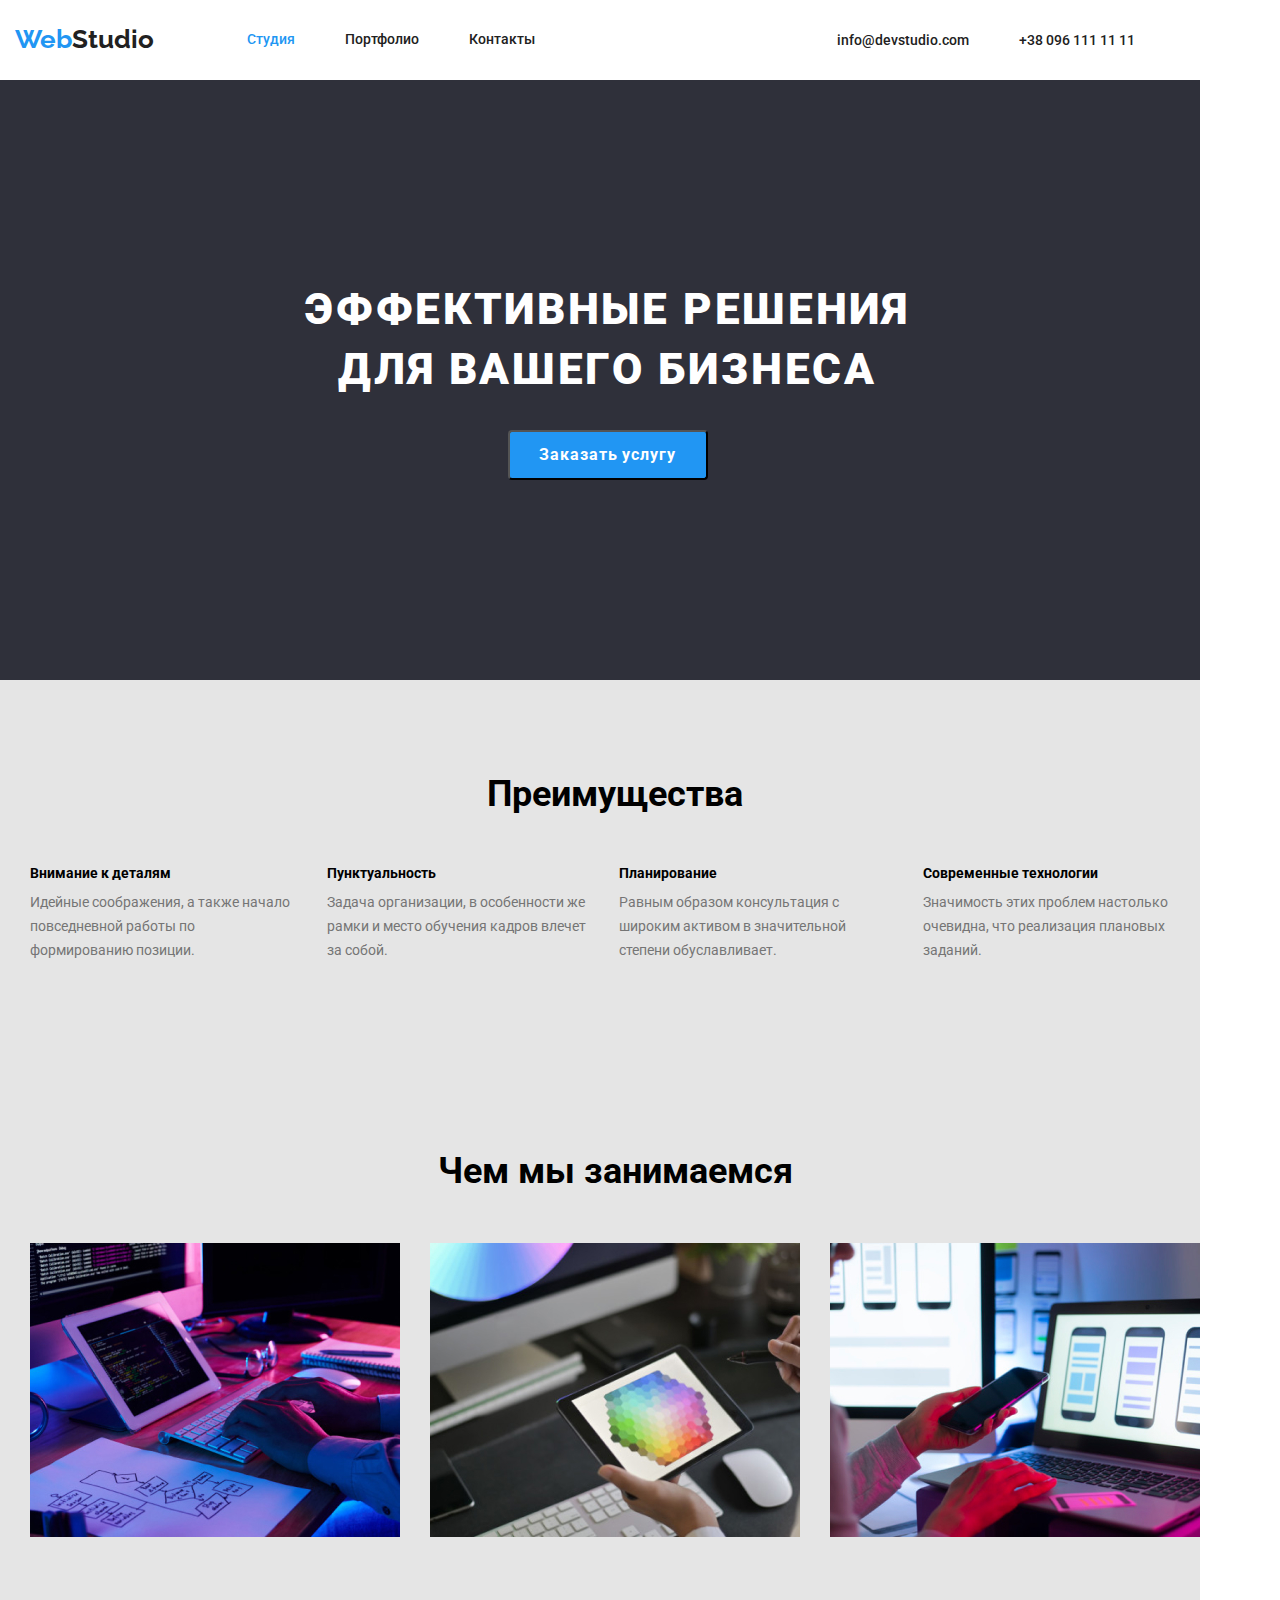
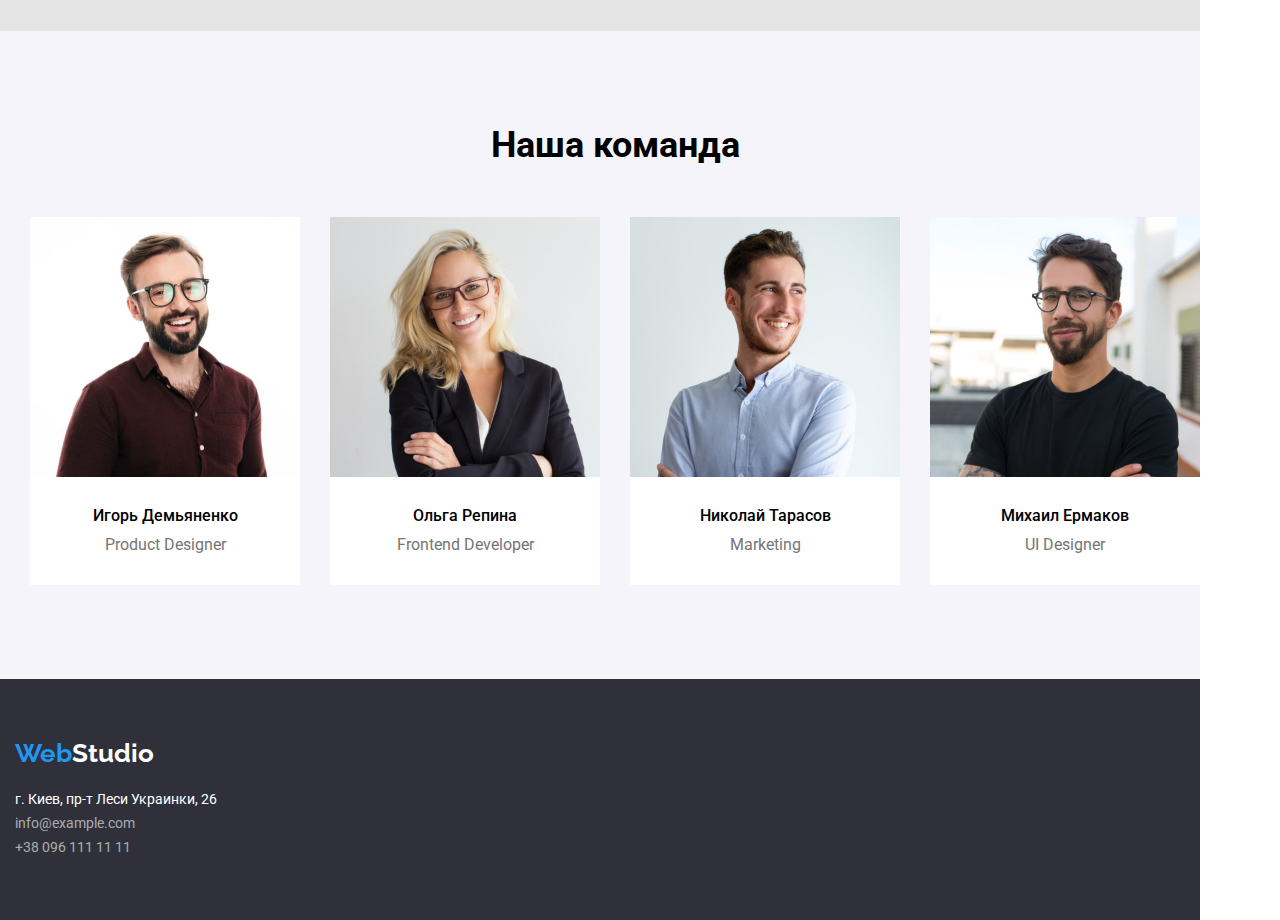
==== index.html @ 2cdc8c6e "Завершили ДЗ №3" ====
<!DOCTYPE html>
<html lang="ru">

<head>
    <meta charset="UTF-8" />
    <title>WebStudio</title>
    <link rel="preconnect" href="https://fonts.googleapis.com" />
    <link rel="preconnect" href="https://fonts.gstatic.com" crossorigin />
    <link href="https://fonts.googleapis.com/css2?family=Raleway:wght@700&family=Roboto:wght@400;500;700;900&display=swap" rel="stylesheet" />
    <link rel="stylesheet" href="https://cdnjs.cloudflare.com/ajax/libs/modern-normalize/1.1.0/modern-normalize.css" />
    <link rel="stylesheet" href="./css/styless.css" />
</head>

<body class="page">
    <!-- header -->
    <header class="page-header">
        <div class="container">
            <nav class="navigation main-nav">
                <a class="logo link" href="" lang="en">Web<span class="logo-accent">Studio</span>
          </a>
                <ul class="menu list">
                    <li class="menu-item">
                        <a href="index.html" class="site-nav link current">Студия</a>
                    </li>
                    <li class="menu-item">
                        <a href="portfolio.html" class="site-nav link">Портфолио</a>
                    </li>
                    <li class="menu-item">
                        <a href="" class="site-nav link">Контакты</a>
                    </li>
                </ul>

                <ul class="menu-contact list">
                    <li class="item">
                        <a href=" mailto:info@devstudio.com" class="contact-nav link">info@devstudio.com</a
              >
            </li>
            <li class="item">
              <a href="tel:+380961111111 " class="contact-nav link"
                >+38 096 111 11 11</a
              >
            </li>
          </ul>
        </nav>
      </div>
    </header>
    <main>
      <!--HERO-->
      <section class="hero">
        <h1 class="hero-title">
          ЭФФЕКТИВНЫЕ РЕШЕНИЯ <br />
          ДЛЯ ВАШЕГО БИЗНЕСА
        </h1>
        <button class="modal-btn" type="button ">Заказать услугу</button>
      </section>
      <!--ABOUT-->
      <section class="section-theme-light section">
        <div class="container">
          <h2 class="section-title">Преимущества</h2>
          <ul class="list feature">
            <li class="feature-list">
              <h3 class="feature-title">Внимание к деталям</h3>
              <p class="text">
                Идейные соображения, а также начало повседневной работы по
                формированию позиции.
              </p>
            </li>
            <li class="feature-list">
              <h3 class="feature-title">Пунктуальность</h3>
              <p class="text">
                Задача организации, в особенности же рамки и место обучения
                кадров влечет за собой.
              </p>
            </li>
            <li class="feature-list">
              <h3 class="feature-title">Планирование</h3>
              <p class="text">
                Равным образом консультация с широким активом в значительной
                степени обуславливает.
              </p>
            </li>
            <li class="feature-list">
              <h3 class="feature-title">Современные технологии</h3>
              <p class="text">
                Значимость этих проблем настолько очевидна, что реализация
                плановых заданий.
              </p>
            </li>
          </ul>
        </div>
      </section>
      <!--GALLERY-->
      <section class="section-title-theme-light section">
        <div class="container">
          <h2 class="section-title">Чем мы занимаемся</h2>
          <ul class="list feature">
            <li class="image-list">
              <img
                src="./images/website_design.jpg "
                alt="Дизайн вебсайта "
                width="370 "
                height="294 "
              />
            </li>
            <li class="image-list">
              <img
                src="./images/pallete_on_tablet.jpg "
                alt="Палитра на планшете "
                width="370 "
                height="294 "
              />
            </li>
            <li class="image-list">
              <img
                src="./images/mobile_application_development.jpg "
                alt="Разработка мобильного приложения "
                width="370 "
                height="294 "
              />
            </li>
          </ul>
        </div>
      </section>
      <!--OUR TEAM-->
      <section class="title-theme-light section">
        <div class="container">
          <h2 class="section-title">Наша команда</h2>
          <ul class="employees list">
            <li class="employees-photo">
              <img
                src="./images/img-1.jpg "
                alt="Игорь Д. "
                width="270 "
                height="260 "
              />
              <div class="employees-content-wrapper">
                <h3 class="employees-name">Игорь Демьяненко</h3>
                <p lang="en " class="employees-position">Product Designer</p>
              </div>
            </li>
            <li class="employees-photo">
              <img
                src="./images/img-2.jpg "
                alt="Ольга Р. "
                width="270 "
                height="260 "
              />
              <div class="employees-content-wrapper">
                <h3 class="employees-name">Ольга Репина</h3>
                <p lang="en " class="employees-position">Frontend Developer</p>
              </div>
            </li>
            <li class="employees-photo">
              <img
                src="./images/img-3.jpg "
                alt="Николай Т. "
                width="270 "
                height="260 "
              />
              <div class="employees-content-wrapper">
                <h3 class="employees-name">Николай Тарасов</h3>
                <p lang="en " class="employees-position">Marketing</p>
              </div>
            </li>
            <li class="employees-photo">
              <img
                src="./images/img-4.jpg "
                alt="Михаил Е. "
                width="270 "
                height="260 "
              />
              <div class="employees-content-wrapper">
                <h3 class="employees-name">Михаил Ермаков</h3>
                <p lang="en " class="employees-position">UI Designer</p>
              </div>
            </li>
          </ul>
        </div>
      </section>
    </main>
    <footer class="footer">
      <div class="container">
        <a class="logo-footer link" href=" " lang="en "
          >Web<span class="logo-accent-footer">Studio</span></a
        >
        <address class="address">
          <ul class="list">
            <li class="address-list">
              <a
                href="https://goo.gl/maps/fRFSX92PW33ccEuu6 "
                target="_blank "
                class="link contact-info"
                >г. Киев, пр-т Леси Украинки, 26</a
              >
            </li>
            <li class="address-list">
              <a href="mailto:info@example.com " class="link contact-info-item"
                >info@example.com</a
              >
            </li>
            <li class="address-list">
              <a href="tel:+380961111111 " class="link contact-info-item"
                >+38 096 111 11 11</a
              >
            </li>
          </ul>
        </address>
      </div>
    </footer>
  </body>
</html>
---- css/styless.css ----
h1,
h2,
h3,
p {
    margin-top: 0;
    margin-bottom: 0;
}

ul,
ol {
    margin-top: 0;
    margin-bottom: 0;
    padding-left: 0;
}

img {
    display: block;
}

.list {
    list-style: none;
    padding: 0;
    margin: 0;
}

.link {
    text-decoration: none;
}

 :root {
    --primary-text-color: #212121;
    --title-color: #757575;
    --primary-text-color-theme-light: #E5E5E5;
    --secondary-text-color-theme-light: #F5F4FA;
    --primary-text-color-theme-dark: #2F303A;
}

.body {
    font-family: "Roboto", sans-serif;
    font-style: normal;
}


/*цвет основного текста #212121*/


/*цвет вторичного текста #757575*/


/*белый #FFFFFF*/


/*акцент #2196F3*/


/*цвет основного фона #E5E5E5*/


/*цвет вторичного фона #F5F4FA*/

.container {
    width: 1200px;
    padding-left: 15px;
    padding-right: 15px;
    margin-left: auto;
    margin-right: auto;
}

.page {
    font-family: "Roboto"
}


/*      HEADER    */

.page-header {
    background-color: #FFFFFF;
    color: var(--primary-text-color);
    text-align: left;
    width: 1200px
}

.logo {
    color: #2196F3;
    font-family: 'Raleway', sans-serif;
    font-weight: 700;
    font-size: 26px;
    line-height: 1, 19;
    display: block;
    padding-top: 24px;
    padding-bottom: 25px;
}

.logo-accent {
    color: var(--primary-text-color);
    font-family: 'Raleway', sans-serif;
    font-weight: 700;
    font-size: 26px;
    line-height: 1, 19;
}

.logo-accent-footer {
    color: #FFFFFF;
    font-family: 'Raleway', sans-serif;
    font-weight: 700;
    font-size: 26px;
    line-height: 1, 19;
}

.menu {
    font-weight: 500;
    font-size: 14px;
    line-height: 1.14;
    display: flex;
    margin-left: 93px;
}

.menu li {
    margin-right: 50px;
}

.menu .menu-item:last-child {
    margin-right: 0;
}

.menu .site-nav {
    display: block;
    padding-top: 32px;
    padding-bottom: 32px;
}

.menu .contact-nav {
    display: block;
    padding-top: 32px;
    padding-bottom: 32px;
}

.menu-contact {
    display: flex;
    margin-left: auto;
    margin-right: 50px;
}

.menu-contact li {
    margin-right: 50px;
}

.menu-contact .item:last-child {
    margin-right: 0;
}

.menu-contact .contact-nav {
    display: block;
    padding-top: 32px;
    padding-bottom: 32px;
}

.main-nav {
    display: flex;
    align-items: center;
}

.filters-btn {
    margin-right: 8px;
}

.filters .filters-btn:last-child {
    margin-right: 0;
}

.catalog {
    display: flex;
    flex-wrap: wrap;
    justify-content: space-between;
}

.catalog-link {
    margin-bottom: 30px;
}

.site-nav {
    color: var(--primary-text-color);
    font-weight: 500;
    font-size: 14px;
}

.site-nav:hover,
.site-nav:focus {
    color: #2196F3;
}

.site-nav.current {
    color: #2196F3;
}

.contact-nav {
    color: var(--primary-text-color);
    font-weight: 500;
    font-size: 14px;
}

.contact-nav:hover,
.contact-nav:focus {
    color: #2196F3;
}

.modal-btn {
    color: #FFFFFF;
    background-color: #2196F3;
    font-weight: 700;
    font-size: 16px;
    line-height: 1.87;
    text-align: Center;
    letter-spacing: 0.06em;
    cursor: pointer;
    display: inline-block;
    border-radius: 4px;
    min-width: 200px;
    height: 50px
}

.modal-btn:hover,
.modal-btn:focus {
    background-color: #188CE8;
    color: #FFFFFF;
}

.style-btn {
    background-color: var(--secondary-text-color-theme-light);
    color: var(--primary-text-color);
    font-weight: 500;
    Font-size: 16px;
    Line-height: 1.62;
    text-align: Center;
    cursor: pointer;
}

.style-btn:hover,
.style-btn:focus {
    color: #FFFFFF;
    background-color: #2196F3;
}

.style-btn.current {
    color: #FFFFFF;
    background-color: #2196F3;
}


/*   hero  */

.hero {
    color: #FFFFFF;
    background-color: var(--primary-text-color-theme-dark);
    text-align: Center;
    font-weight: 900;
    width: 1200px;
    padding-left: 15px;
    padding-left: 15px;
    padding-top: 200px;
    padding-bottom: 200px;
}

.hero-title {
    font-weight: 900;
    font-size: 44px;
    line-height: 1.36;
    text-align: Center;
    vertical-align: Top;
    letter-spacing: 0.06em;
    padding-bottom: 30px;
}

.filters-link {
    text-align: Center;
}


/* section  */

.section-theme-light {
    background-color: var(--primary-text-color-theme-light);
}

.section-title-theme-light {
    background-color: var(--primary-text-color-theme-light);
}

.title-theme-light {
    background-color: var(--secondary-text-color-theme-light);
}

.background-theme-light {
    background-color: var(--primary-text-color-theme-light);
}

.section {
    padding-top: 94px;
    padding-bottom: 94px;
    width: 1200px;
    padding-left: 15px;
    padding-left: 15px;
}

.feature-list {
    margin-right: 30px;
}

.section-title {
    font-weight: 700;
    Font-size: 36px;
    Line-height: 1.16;
    text-align: Center;
    margin-bottom: 50px;
}

.feature {
    display: flex;
    padding: 0;
    margin: 0;
}

.employees {
    display: flex;
    padding: 0;
    margin: 0;
}

.image-list {
    margin-right: 30px;
}

.feature-title {
    font-weight: 700;
    Font-size: 14px;
    Line-height: 1.14;
    display: flex;
    margin-bottom: 10px;
}

.feature .image-list:last-child {
    margin-right: 0;
}

.employees-photo {
    margin-right: 30px;
}

.employees .employees-photo:last-child {
    margin-right: 0;
}

.employees-content-wrapper {
    padding-top: 30px;
    background-color: #FFFFFF;
}

.employees-name {
    font-weight: 500;
    Font-size: 16px;
    Line-height: 1.18;
    text-align: Center;
    padding-bottom: 10px;
}

.employees-position {
    color: var(--title-color);
    font-weight: 400;
    Font-size: 16px;
    Line-height: 1.18;
    text-align: Center;
    padding-bottom: 30px;
}

.text {
    color: var(--title-color);
    font-weight: 400;
    Font-size: 14px;
    Line-height: 1.71;
}

.filters {
    display: flex;
    justify-content: center;
    margin-bottom: 34px;
    width: 611px;
    height: 54px;
    margin-left: 280px;
}

.section-works {
    color: var(--primary-text-color);
    font-weight: 700;
    Font-size: 18px;
    Line-height: 2;
    padding-top: 20px;
    padding-bottom: 4px;
    padding-left: 24px;
}

.subtytle {
    color: var(--title-color);
    font-weight: 400;
    Font-size: 16px;
    Line-height: 1.87;
    padding-bottom: 20px;
    padding-left: 24px;
}

.catalog-content-wrapper {
    background-color: #FFFFFF;
    border: #EEEEEE;
}


/*    FOOTER   */

.logo-footer {
    color: #2196F3;
    font-family: 'Raleway', sans-serif;
    font-weight: 700;
    font-size: 26px;
    line-height: 1, 19;
    display: block;
    padding-top: 60px;
    padding-bottom: 20px;
}

.address {
    font-style: normal;
    padding-bottom: 60px;
}

.contact-info {
    color: #FFFFFF;
    font-weight: 400;
    font-size: 14px;
    line-height: 1.71;
    margin-top: 20px;
}

.contact-info:hover,
.contact-info:focus {
    color: #2196F3;
}

.contact-info-item {
    color: rgba(255, 255, 255, 0.6);
    font-weight: 400;
    font-size: 14px;
    line-height: 1.71;
}

.contact-info-item:hover,
.contact-info-item:focus {
    color: #2196F3;
}

.footer {
    background-color: var(--primary-text-color-theme-dark);
    width: 1200px;
}
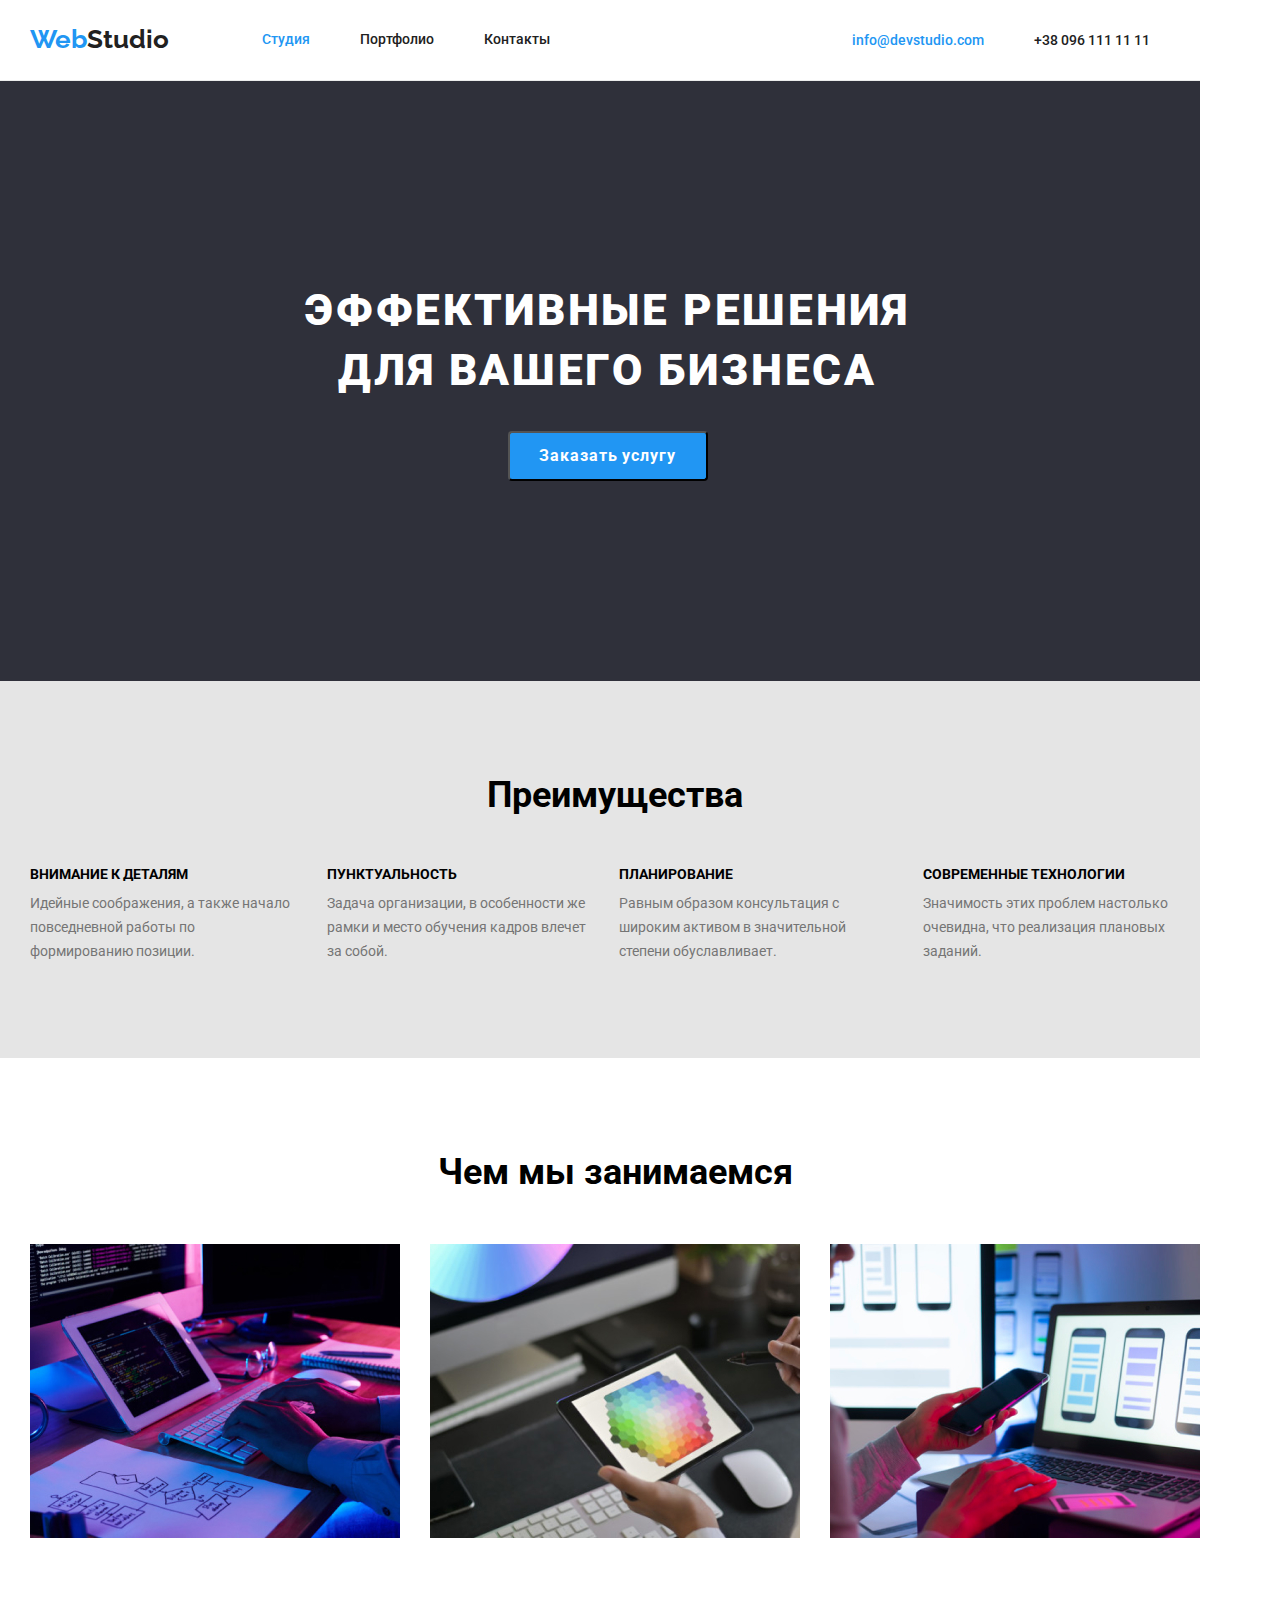
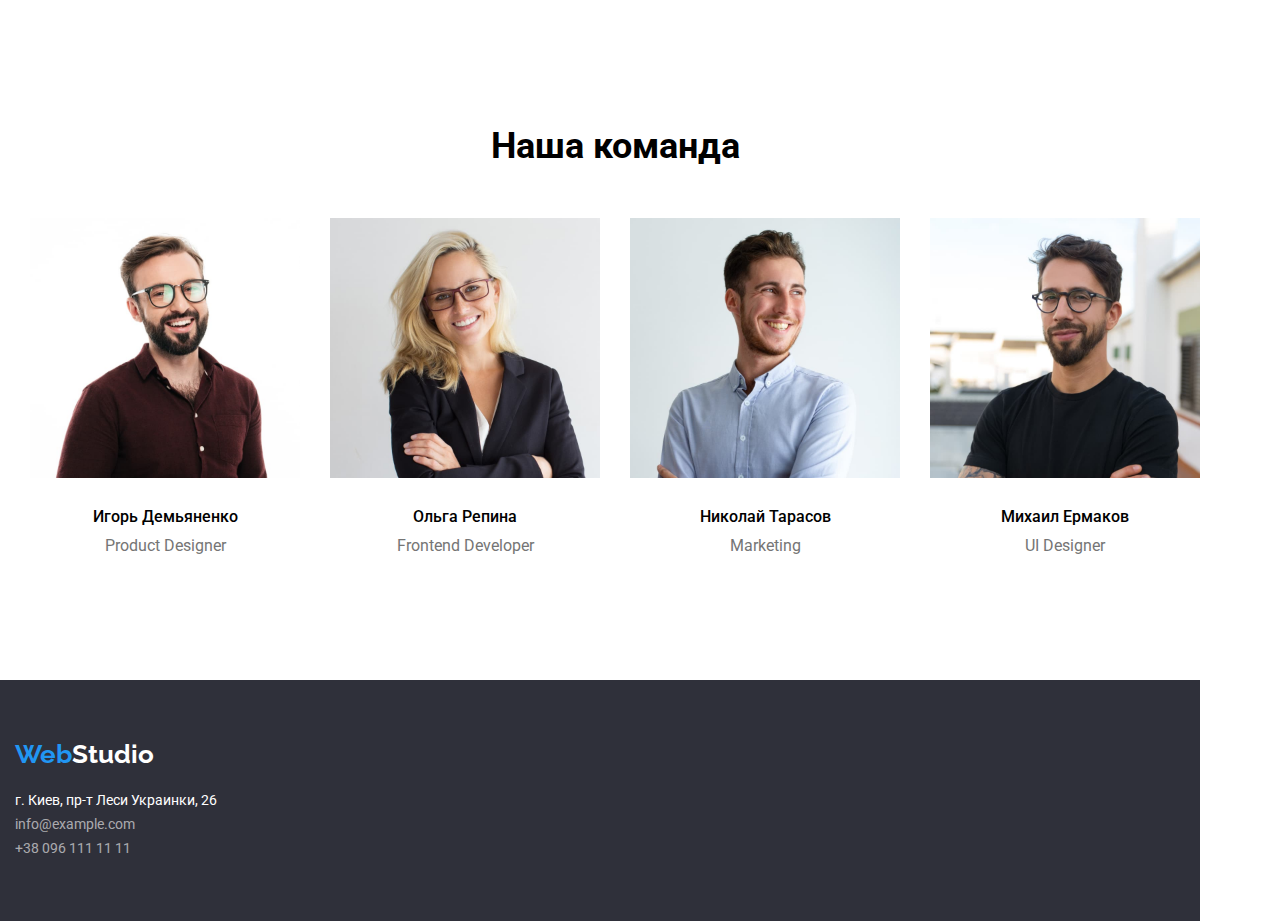
==== commit 12128af8: "внесли изменения" ====
--- a/index.html
+++ b/index.html
@@ -32,7 +32,7 @@
 
                 <ul class="menu-contact list">
                     <li class="item">
-                        <a href=" mailto:info@devstudio.com" class="contact-nav link">info@devstudio.com</a
+                        <a href=" mailto:info@devstudio.com" class="contact-nav link current">info@devstudio.com</a
               >
             </li>
             <li class="item">
@@ -59,28 +59,28 @@
           <h2 class="section-title">Преимущества</h2>
           <ul class="list feature">
             <li class="feature-list">
-              <h3 class="feature-title">Внимание к деталям</h3>
+              <h3 class="feature-title">ВНИМАНИЕ К ДЕТАЛЯМ</h3>
               <p class="text">
                 Идейные соображения, а также начало повседневной работы по
                 формированию позиции.
               </p>
             </li>
             <li class="feature-list">
-              <h3 class="feature-title">Пунктуальность</h3>
+              <h3 class="feature-title">ПУНКТУАЛЬНОСТЬ</h3>
               <p class="text">
                 Задача организации, в особенности же рамки и место обучения
                 кадров влечет за собой.
               </p>
             </li>
             <li class="feature-list">
-              <h3 class="feature-title">Планирование</h3>
+              <h3 class="feature-title">ПЛАНИРОВАНИЕ</h3>
               <p class="text">
                 Равным образом консультация с широким активом в значительной
                 степени обуславливает.
               </p>
             </li>
             <li class="feature-list">
-              <h3 class="feature-title">Современные технологии</h3>
+              <h3 class="feature-title">СОВРЕМЕННЫЕ ТЕХНОЛОГИИ</h3>
               <p class="text">
                 Значимость этих проблем настолько очевидна, что реализация
                 плановых заданий.
@@ -90,7 +90,7 @@
         </div>
       </section>
       <!--GALLERY-->
-      <section class="section-title-theme-light section">
+      <section class="section">
         <div class="container">
           <h2 class="section-title">Чем мы занимаемся</h2>
           <ul class="list feature">
@@ -122,7 +122,7 @@
         </div>
       </section>
       <!--OUR TEAM-->
-      <section class="title-theme-light section">
+      <section class="section">
         <div class="container">
           <h2 class="section-title">Наша команда</h2>
           <ul class="employees list">
--- a/css/styless.css
+++ b/css/styless.css
@@ -35,7 +35,7 @@
     --primary-text-color-theme-dark: #2F303A;
 }
 
-.body {
+body {
     font-family: "Roboto", sans-serif;
     font-style: normal;
 }
@@ -62,12 +62,6 @@
     width: 1200px;
     padding-left: 15px;
     padding-right: 15px;
-    margin-left: auto;
-    margin-right: auto;
-}
-
-.page {
-    font-family: "Roboto"
 }
 
 
@@ -77,7 +71,10 @@
     background-color: #FFFFFF;
     color: var(--primary-text-color);
     text-align: left;
-    width: 1200px
+    width: 1200px;
+    padding-right: 15px;
+    padding-left: 15px;
+    border-bottom: 1px solid #ECECEC;
 }
 
 .logo {
@@ -201,6 +198,10 @@
 
 .contact-nav:hover,
 .contact-nav:focus {
+    color: #2196F3;
+}
+
+.contact-nav.current {
     color: #2196F3;
 }
 
@@ -298,7 +299,7 @@
     padding-top: 94px;
     padding-bottom: 94px;
     width: 1200px;
-    padding-left: 15px;
+    padding-right: 15px;
     padding-left: 15px;
 }
 
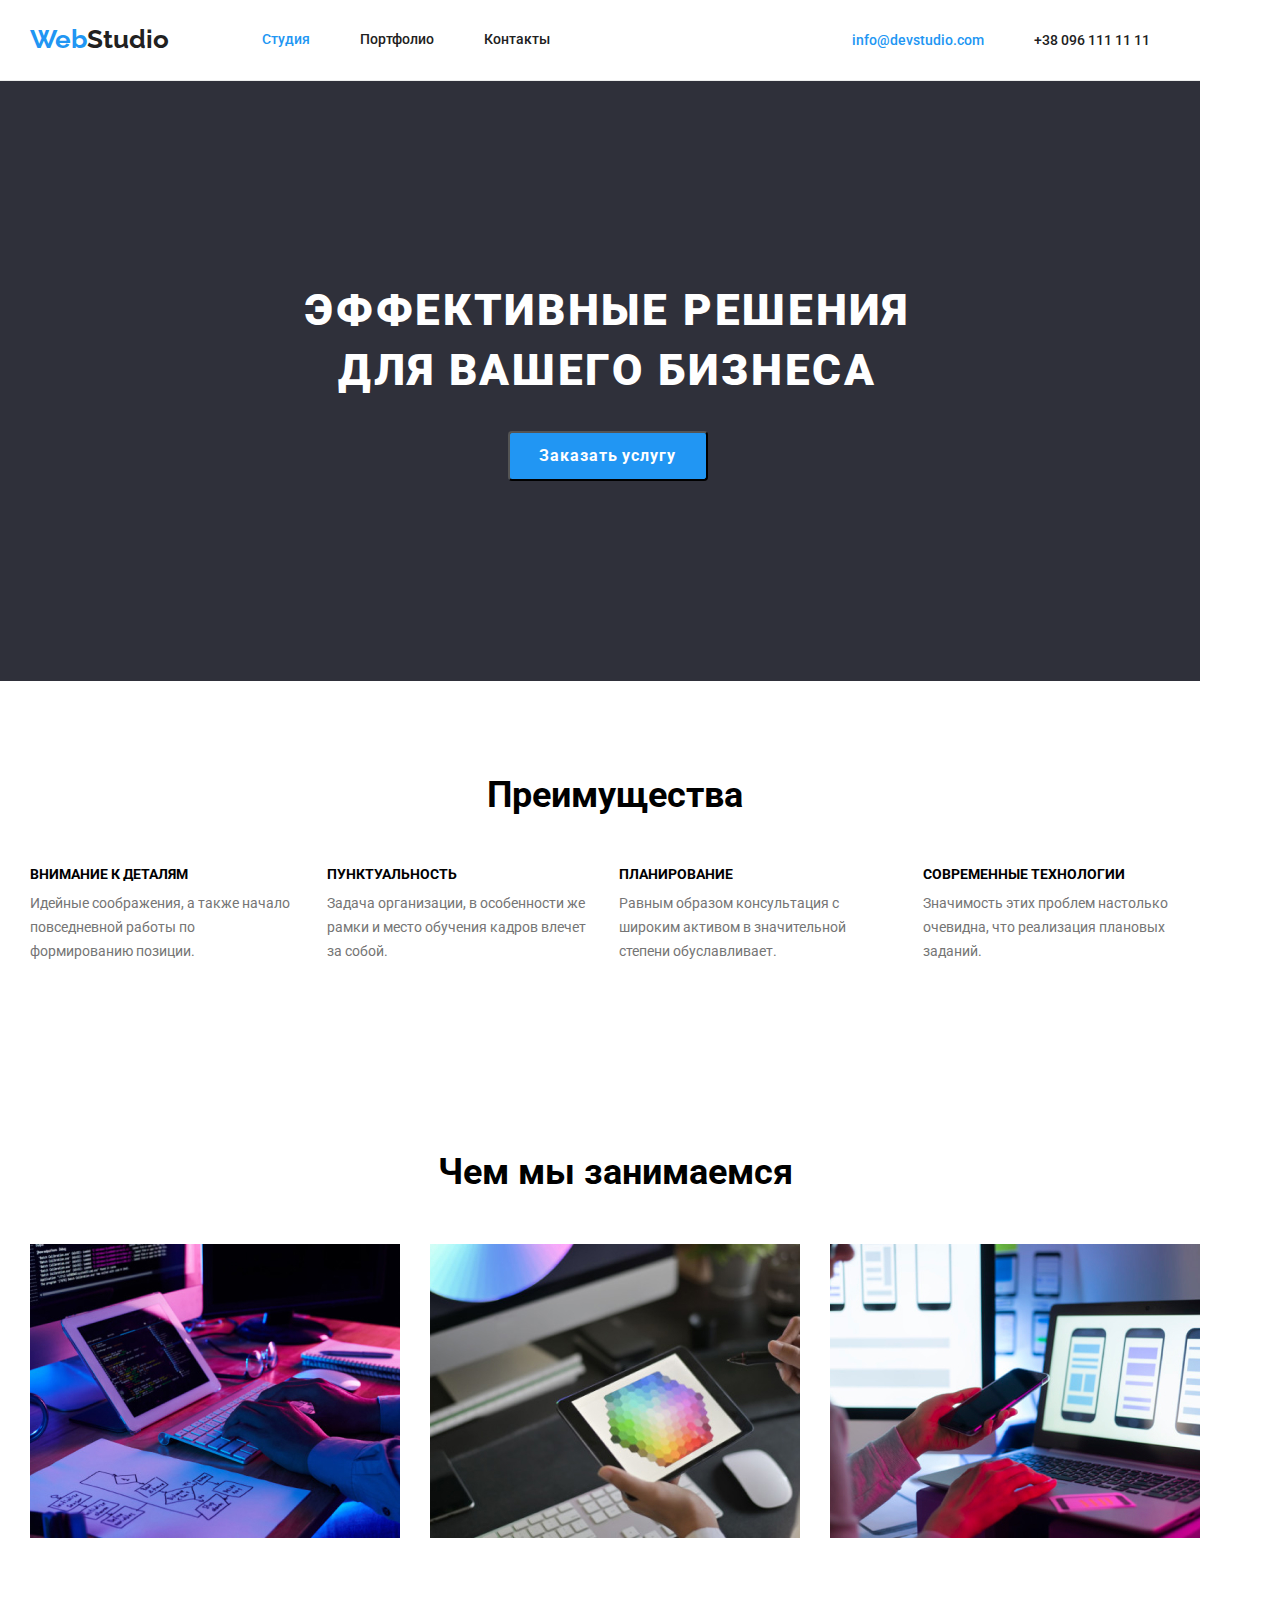
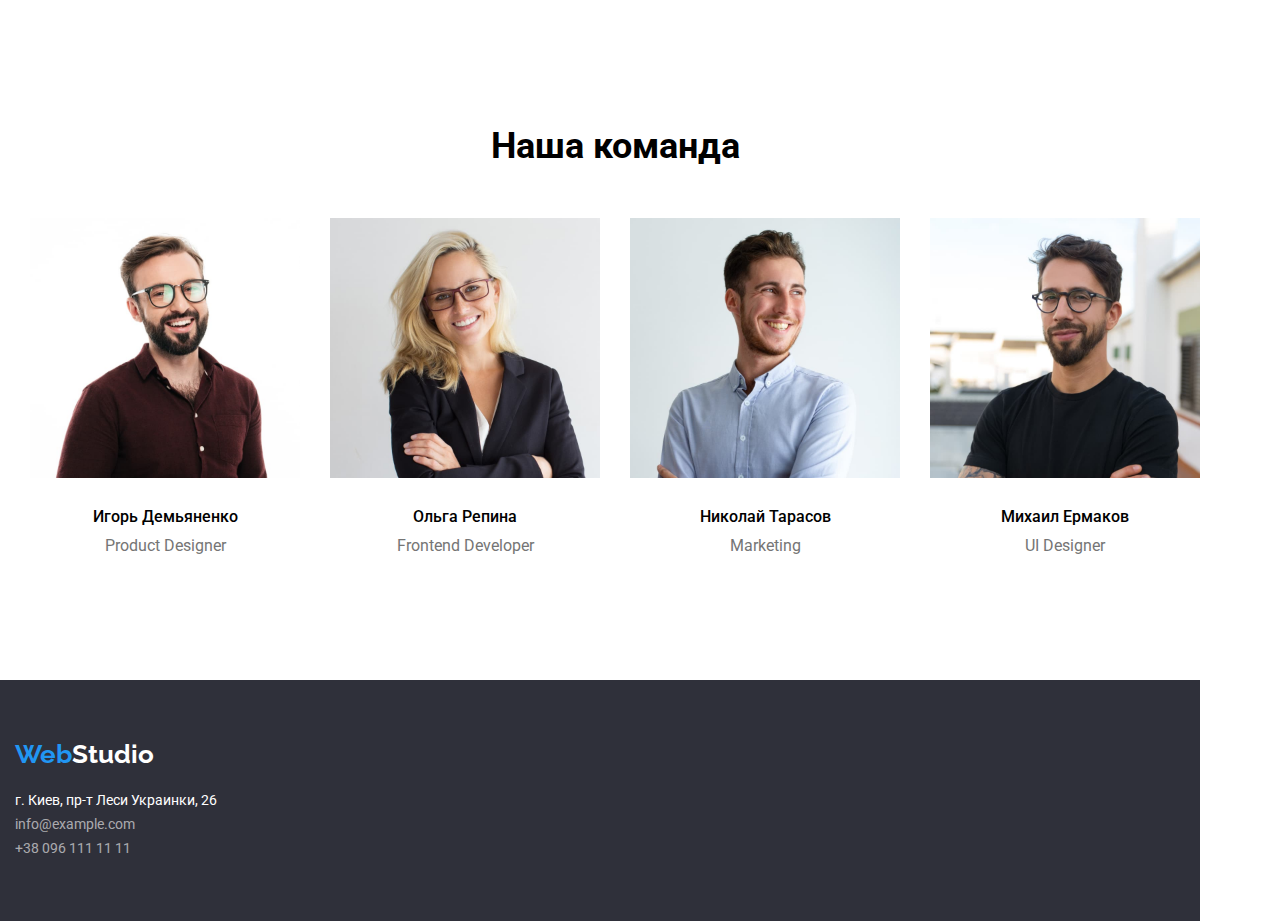
==== commit fc99ec32: "убрали фон" ====
--- a/index.html
+++ b/index.html
@@ -54,7 +54,7 @@
         <button class="modal-btn" type="button ">Заказать услугу</button>
       </section>
       <!--ABOUT-->
-      <section class="section-theme-light section">
+      <section class="section">
         <div class="container">
           <h2 class="section-title">Преимущества</h2>
           <ul class="list feature">
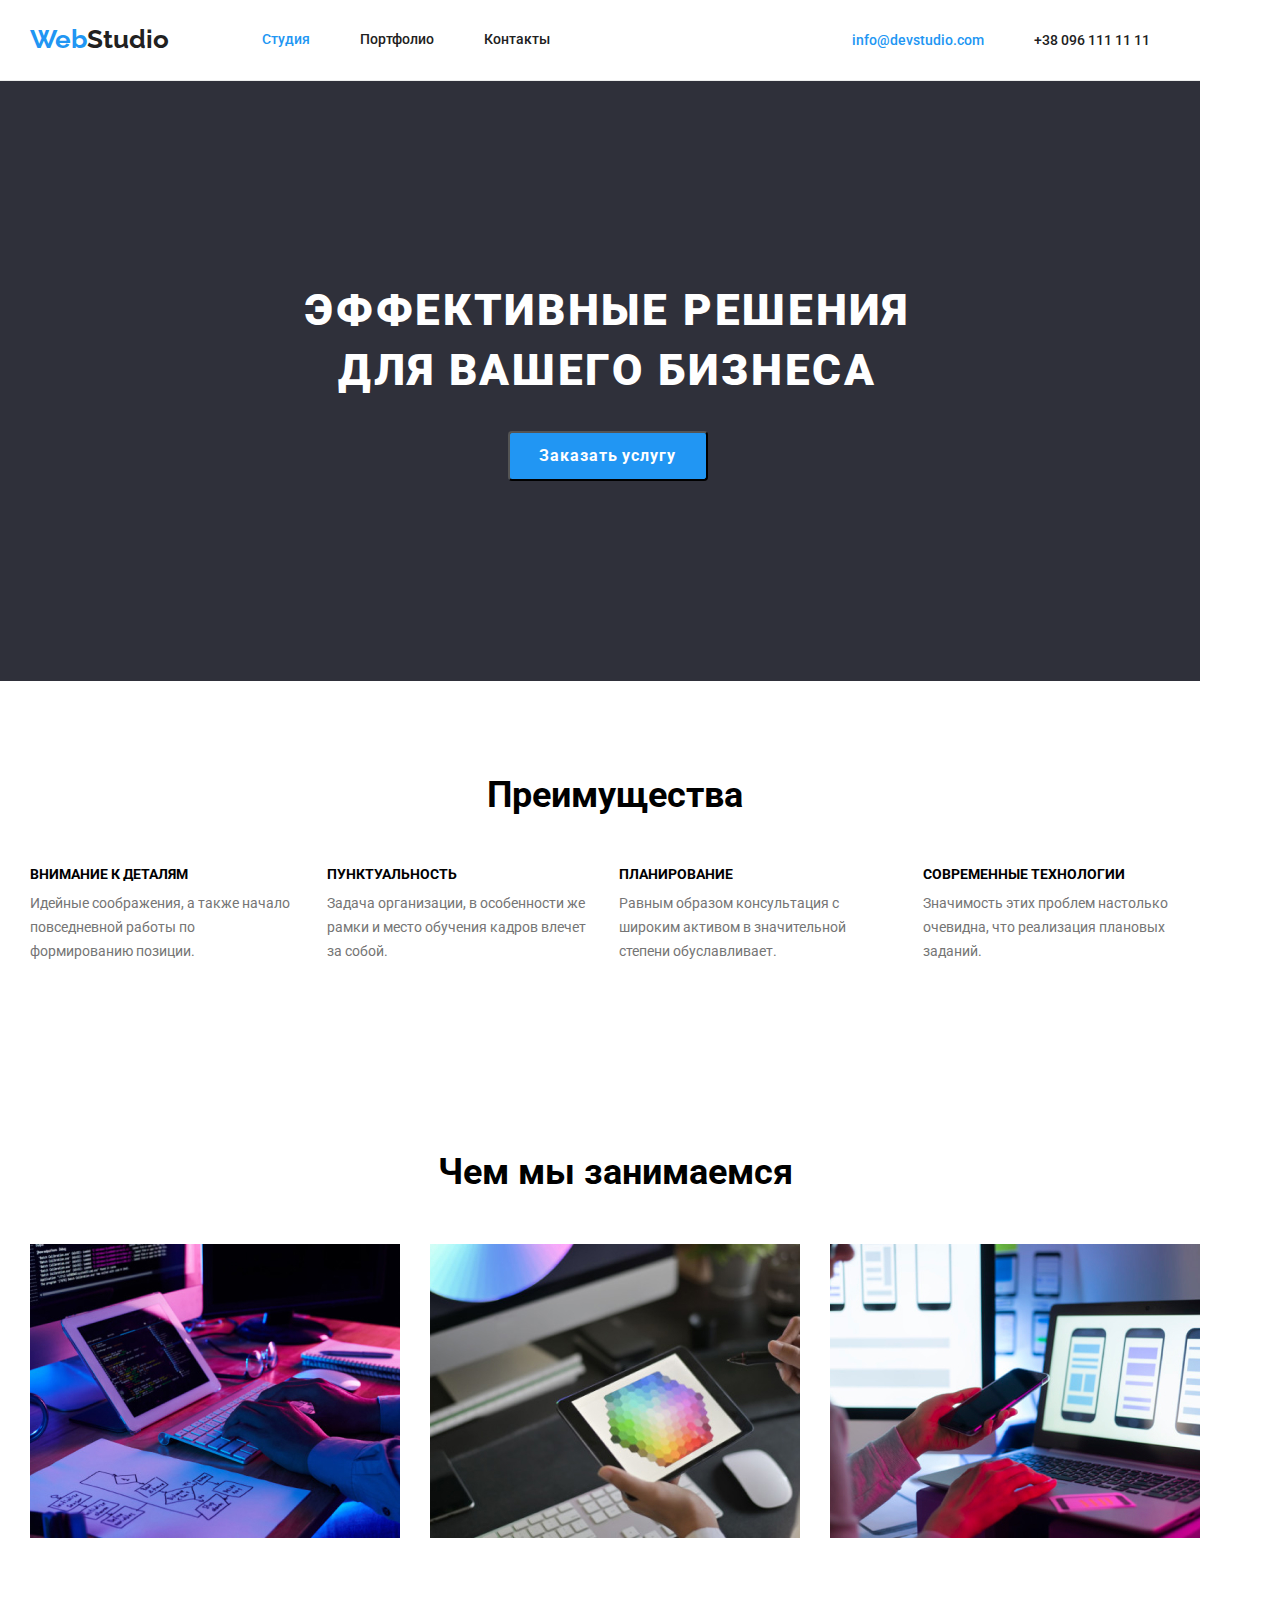
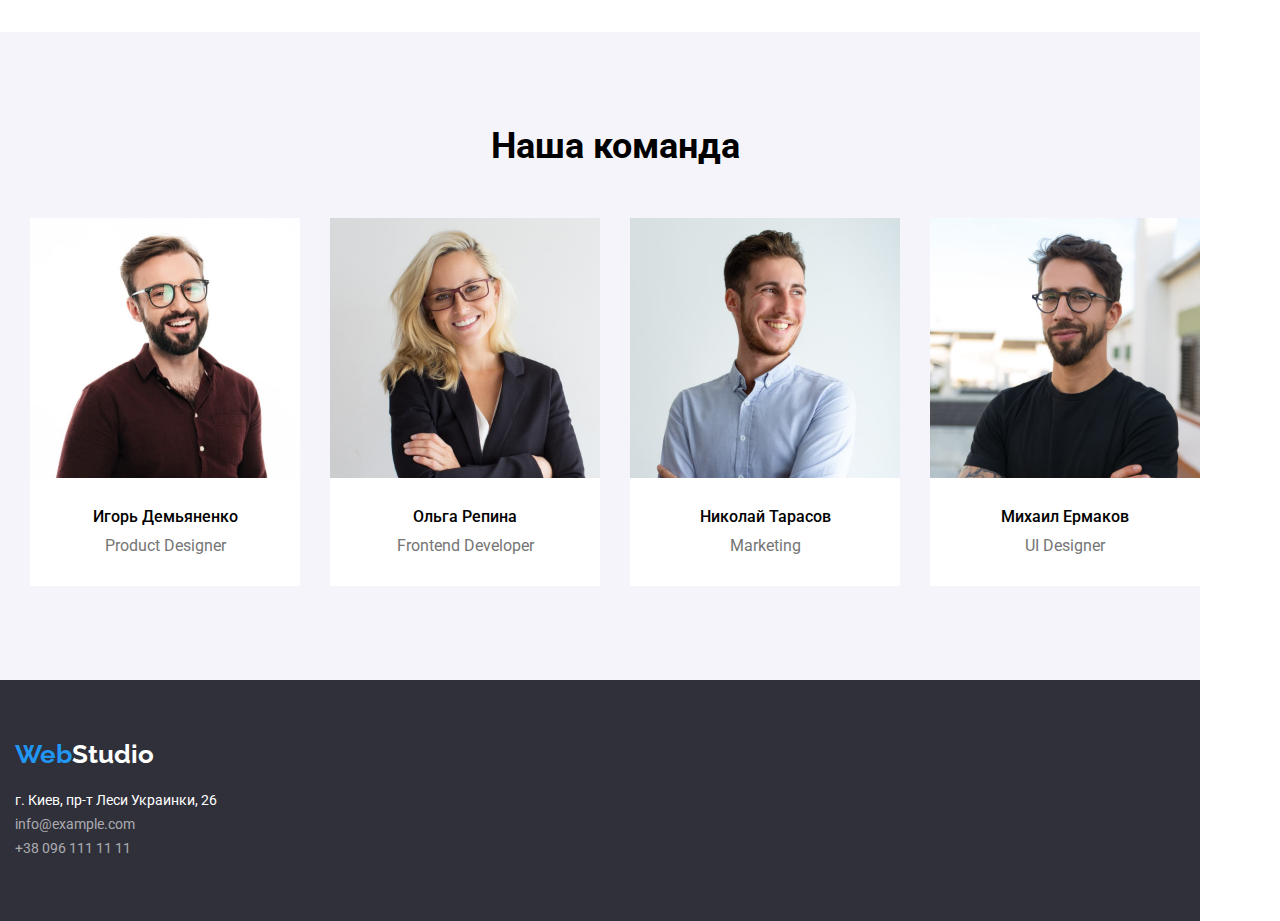
==== commit 7653697c: "Исправили фон" ====
--- a/index.html
+++ b/index.html
@@ -122,7 +122,7 @@
         </div>
       </section>
       <!--OUR TEAM-->
-      <section class="section">
+      <section class="title-theme-light section">
         <div class="container">
           <h2 class="section-title">Наша команда</h2>
           <ul class="employees list">
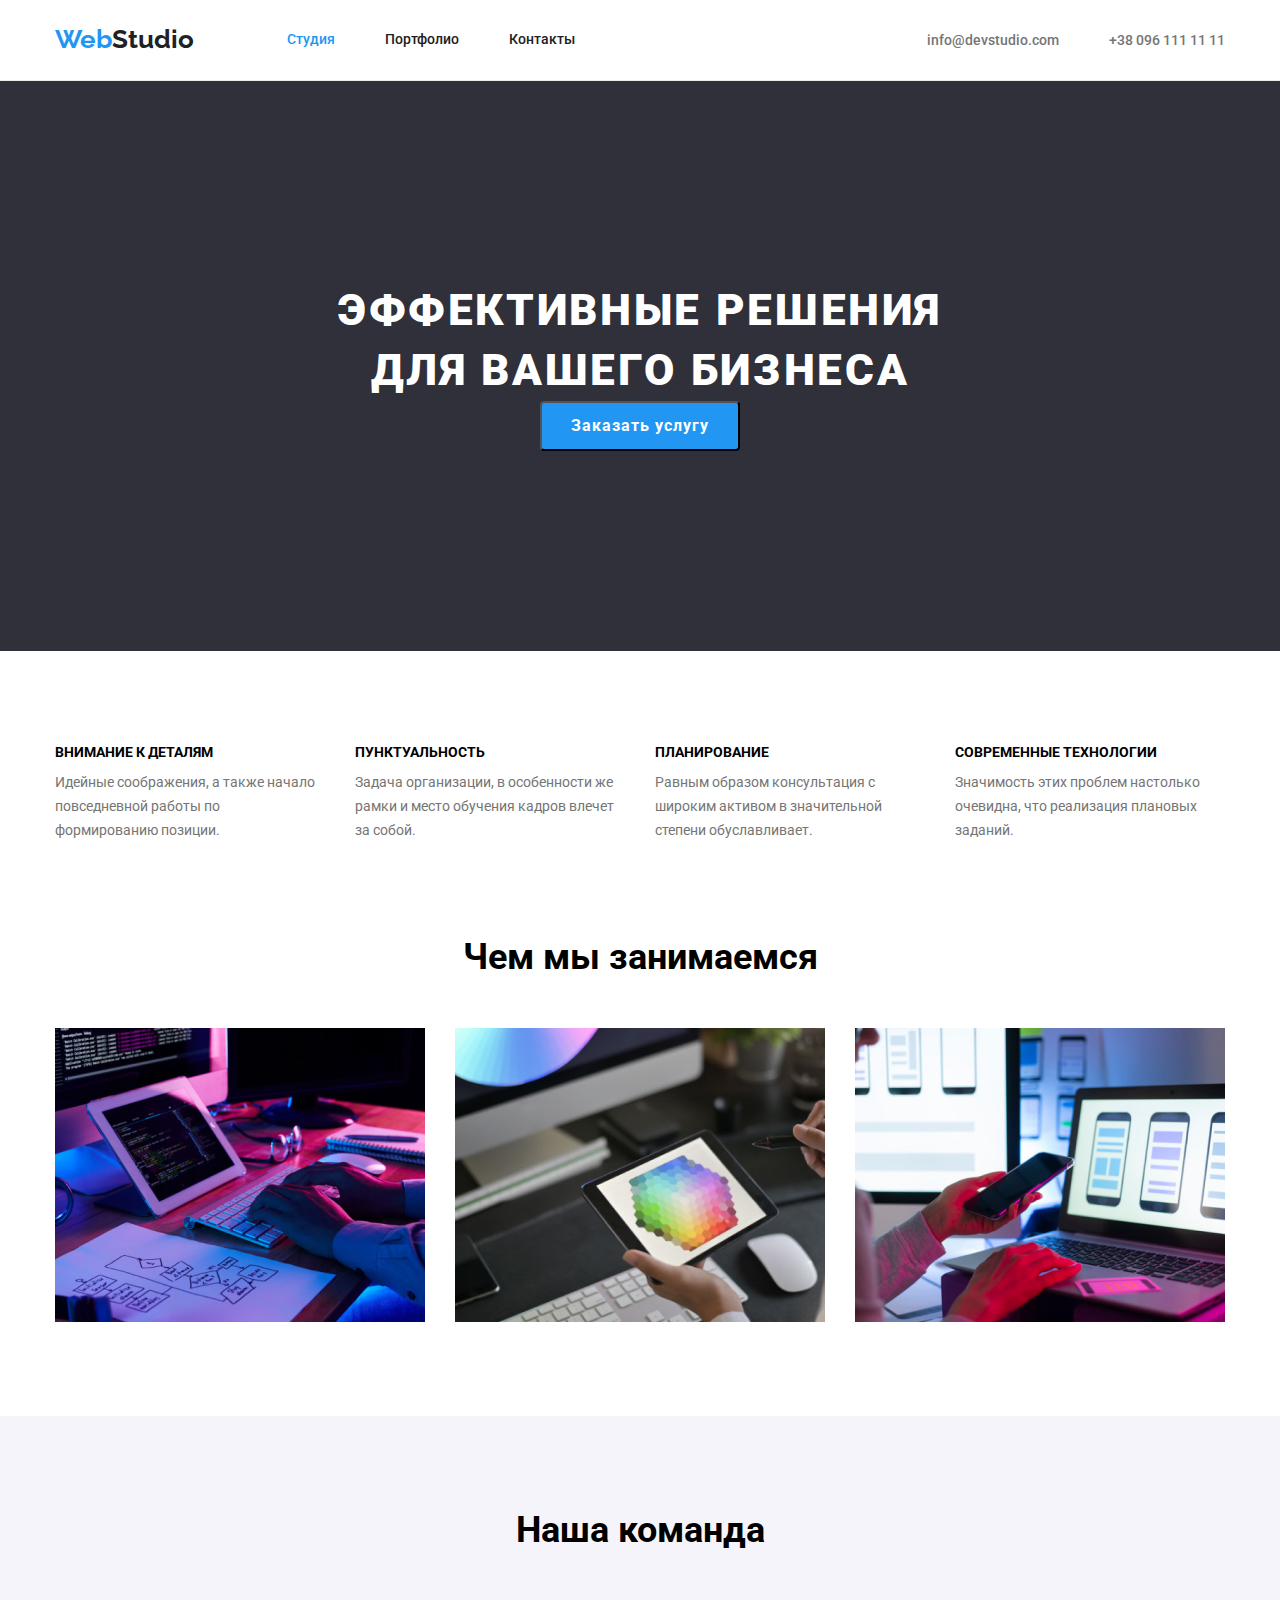
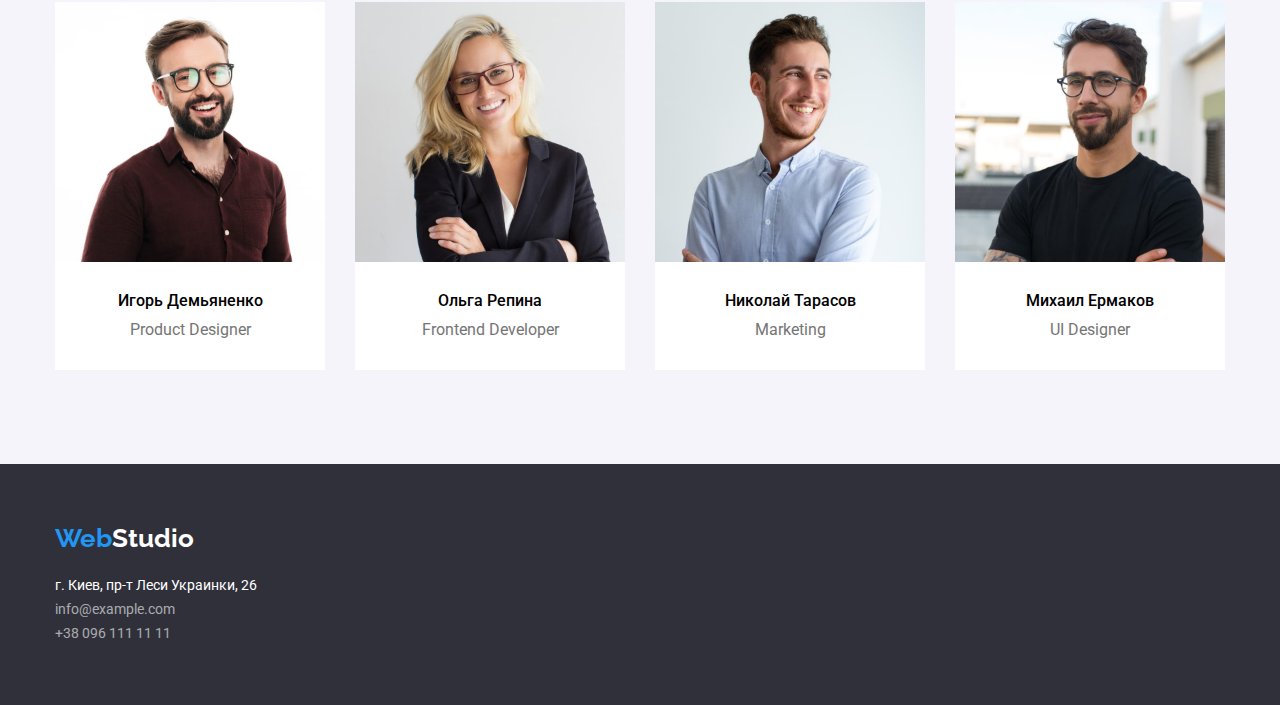
==== commit b6a69e4b: "Работа над  ошибками" ====
--- a/index.html
+++ b/index.html
@@ -14,7 +14,7 @@
 <body class="page">
     <!-- header -->
     <header class="page-header">
-        <div class="container">
+        <div class="container page-container">
             <nav class="navigation main-nav">
                 <a class="logo link" href="" lang="en">Web<span class="logo-accent">Studio</span>
           </a>
@@ -29,34 +29,30 @@
                         <a href="" class="site-nav link">Контакты</a>
                     </li>
                 </ul>
-
-                <ul class="menu-contact list">
-                    <li class="item">
-                        <a href=" mailto:info@devstudio.com" class="contact-nav link current">info@devstudio.com</a
-              >
-            </li>
-            <li class="item">
-              <a href="tel:+380961111111 " class="contact-nav link"
-                >+38 096 111 11 11</a
-              >
-            </li>
-          </ul>
-        </nav>
+            </nav>
+            <ul class="menu-contact list">
+                <li class="item">
+                    <a href=" mailto:info@devstudio.com" class="contact-nav link">info@devstudio.com</a
+            >
+          </li>
+          <li class="item">
+            <a href="tel:+380961111111 " class="contact-nav link"
+              >+38 096 111 11 11</a
+            >
+          </li>
+        </ul>
       </div>
     </header>
     <main>
       <!--HERO-->
       <section class="hero">
-        <h1 class="hero-title">
-          ЭФФЕКТИВНЫЕ РЕШЕНИЯ <br />
-          ДЛЯ ВАШЕГО БИЗНЕСА
-        </h1>
+        <h1 class="hero-title">ЭФФЕКТИВНЫЕ РЕШЕНИЯ ДЛЯ ВАШЕГО БИЗНЕСА</h1>
         <button class="modal-btn" type="button ">Заказать услугу</button>
       </section>
       <!--ABOUT-->
-      <section class="section">
+      <section class="section-advantage">
         <div class="container">
-          <h2 class="section-title">Преимущества</h2>
+          <h2 class="section-title visually-hidden">Преимущества</h2>
           <ul class="list feature">
             <li class="feature-list">
               <h3 class="feature-title">ВНИМАНИЕ К ДЕТАЛЯМ</h3>
--- a/css/styless.css
+++ b/css/styless.css
@@ -6,8 +6,7 @@
     margin-bottom: 0;
 }
 
-ul,
-ol {
+ul {
     margin-top: 0;
     margin-bottom: 0;
     padding-left: 0;
@@ -53,15 +52,16 @@
 /*акцент #2196F3*/
 
 
-/*цвет основного фона #E5E5E5*/
-
-
-/*цвет вторичного фона #F5F4FA*/
+/*цвет фона #F5F4FA*/
+
+
+/* цвет фона #2F303A*/
 
 .container {
     width: 1200px;
     padding-left: 15px;
     padding-right: 15px;
+    margin: 0 auto;
 }
 
 
@@ -69,12 +69,11 @@
 
 .page-header {
     background-color: #FFFFFF;
-    color: var(--primary-text-color);
-    text-align: left;
-    width: 1200px;
-    padding-right: 15px;
-    padding-left: 15px;
     border-bottom: 1px solid #ECECEC;
+}
+
+.page-container {
+    display: flex;
 }
 
 .logo {
@@ -135,7 +134,6 @@
 .menu-contact {
     display: flex;
     margin-left: auto;
-    margin-right: 50px;
 }
 
 .menu-contact li {
@@ -191,17 +189,13 @@
 }
 
 .contact-nav {
-    color: var(--primary-text-color);
+    color: var(--title-color);
     font-weight: 500;
     font-size: 14px;
 }
 
 .contact-nav:hover,
 .contact-nav:focus {
-    color: #2196F3;
-}
-
-.contact-nav.current {
     color: #2196F3;
 }
 
@@ -253,11 +247,8 @@
 .hero {
     color: #FFFFFF;
     background-color: var(--primary-text-color-theme-dark);
-    text-align: Center;
+    text-align: center;
     font-weight: 900;
-    width: 1200px;
-    padding-left: 15px;
-    padding-left: 15px;
     padding-top: 200px;
     padding-bottom: 200px;
 }
@@ -266,10 +257,12 @@
     font-weight: 900;
     font-size: 44px;
     line-height: 1.36;
-    text-align: Center;
+    text-align: center;
     vertical-align: Top;
     letter-spacing: 0.06em;
-    padding-bottom: 30px;
+    margin-bottom: 30px;
+    max-width: 696px;
+    margin: 0 auto;
 }
 
 .filters-link {
@@ -298,27 +291,38 @@
 .section {
     padding-top: 94px;
     padding-bottom: 94px;
-    width: 1200px;
-    padding-right: 15px;
-    padding-left: 15px;
+}
+
+.section-advantage {
+    padding-top: 94px;
+}
+
+.section-title {
+    font-weight: 700;
+    Font-size: 36px;
+    Line-height: 1.16;
+    text-align: Center;
+    margin-bottom: 50px;
+}
+
+.visually-hidden {
+    position: fixed;
+    transform: scale(0);
+}
+
+.feature {
+    display: flex;
+    padding: 0;
+    margin: 0;
 }
 
 .feature-list {
     margin-right: 30px;
-}
-
-.section-title {
-    font-weight: 700;
-    Font-size: 36px;
-    Line-height: 1.16;
-    text-align: Center;
-    margin-bottom: 50px;
-}
-
-.feature {
-    display: flex;
-    padding: 0;
-    margin: 0;
+    width: 270px;
+}
+
+.feature .feature-list:last-child {
+    margin-right: 0;
 }
 
 .employees {
@@ -459,5 +463,4 @@
 
 .footer {
     background-color: var(--primary-text-color-theme-dark);
-    width: 1200px;
 }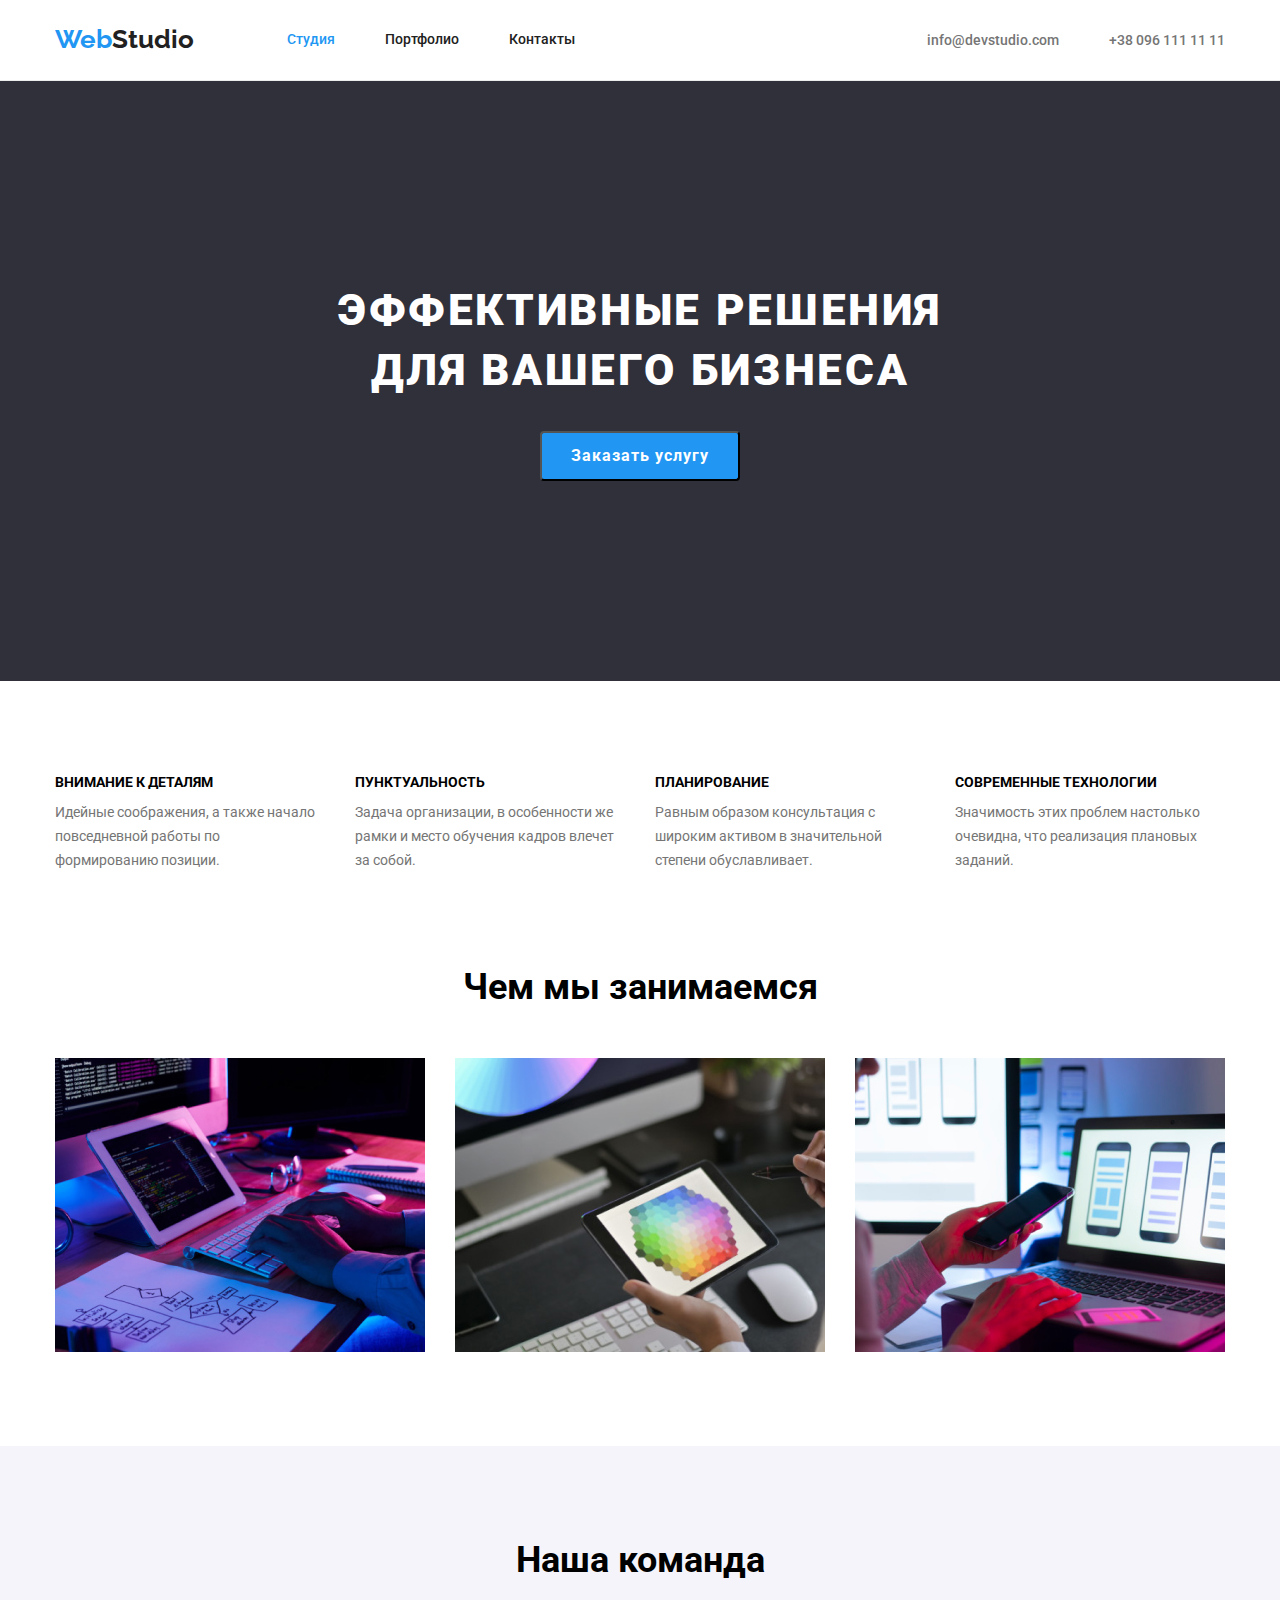
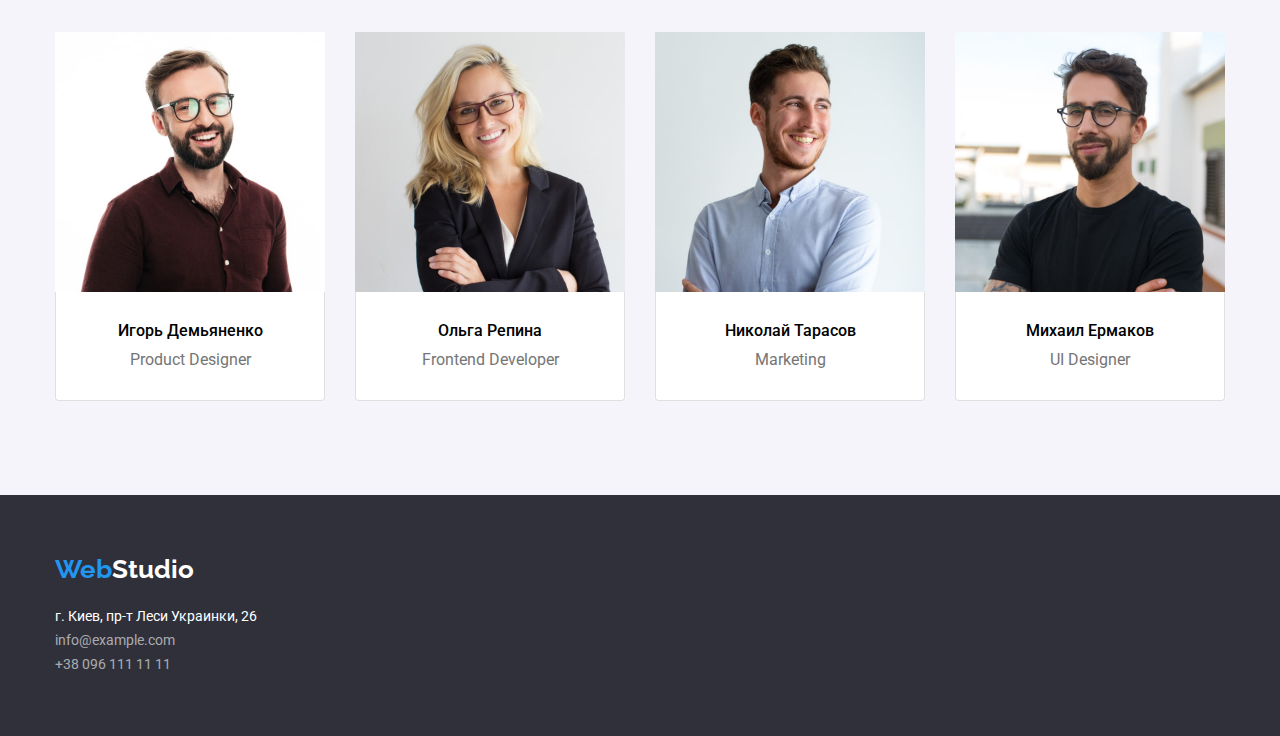
==== commit 7800958d: "исправили ошибки" ====
--- a/index.html
+++ b/index.html
@@ -46,8 +46,10 @@
     <main>
       <!--HERO-->
       <section class="hero">
-        <h1 class="hero-title">ЭФФЕКТИВНЫЕ РЕШЕНИЯ ДЛЯ ВАШЕГО БИЗНЕСА</h1>
-        <button class="modal-btn" type="button ">Заказать услугу</button>
+        <div class="container">
+          <h1 class="hero-title">ЭФФЕКТИВНЫЕ РЕШЕНИЯ ДЛЯ ВАШЕГО БИЗНЕСА</h1>
+          <button class="modal-btn" type="button ">Заказать услугу</button>
+        </div>
       </section>
       <!--ABOUT-->
       <section class="section-advantage">
--- a/css/styless.css
+++ b/css/styless.css
@@ -205,7 +205,7 @@
     font-weight: 700;
     font-size: 16px;
     line-height: 1.87;
-    text-align: Center;
+    text-align: center;
     letter-spacing: 0.06em;
     cursor: pointer;
     display: inline-block;
@@ -224,9 +224,9 @@
     background-color: var(--secondary-text-color-theme-light);
     color: var(--primary-text-color);
     font-weight: 500;
-    Font-size: 16px;
-    Line-height: 1.62;
-    text-align: Center;
+    font-size: 16px;
+    line-height: 1.62;
+    text-align: center;
     cursor: pointer;
 }
 
@@ -248,7 +248,6 @@
     color: #FFFFFF;
     background-color: var(--primary-text-color-theme-dark);
     text-align: center;
-    font-weight: 900;
     padding-top: 200px;
     padding-bottom: 200px;
 }
@@ -260,13 +259,14 @@
     text-align: center;
     vertical-align: Top;
     letter-spacing: 0.06em;
-    margin-bottom: 30px;
     max-width: 696px;
     margin: 0 auto;
+    margin-bottom: 30px;
+    border: none;
 }
 
 .filters-link {
-    text-align: Center;
+    text-align: center;
 }
 
 
@@ -299,15 +299,23 @@
 
 .section-title {
     font-weight: 700;
-    Font-size: 36px;
-    Line-height: 1.16;
-    text-align: Center;
-    margin-bottom: 50px;
+    font-size: 36px;
+    line-height: 1.16;
+    text-align: center;
+    padding-bottom: 50px;
 }
 
 .visually-hidden {
-    position: fixed;
-    transform: scale(0);
+    position: absolute;
+    width: 1px;
+    height: 1px;
+    margin: -1px;
+    border: 0;
+    padding: 0;
+    white-space: nowrap;
+    clip-path: inset(100%);
+    clip: rect(0 0 0 0);
+    overflow: hidden;
 }
 
 .feature {
@@ -337,8 +345,8 @@
 
 .feature-title {
     font-weight: 700;
-    Font-size: 14px;
-    Line-height: 1.14;
+    font-size: 14px;
+    line-height: 1.14;
     display: flex;
     margin-bottom: 10px;
 }
@@ -358,30 +366,35 @@
 .employees-content-wrapper {
     padding-top: 30px;
     background-color: #FFFFFF;
+    border-bottom-left-radius: 4px;
+    border-bottom-right-radius: 4px;
+    border-bottom: 1px solid rgba(0, 0, 0, 0.12);
+    border-left: 1px solid rgba(0, 0, 0, 0.12);
+    border-right: 1px solid rgba(0, 0, 0, 0.12);
 }
 
 .employees-name {
     font-weight: 500;
-    Font-size: 16px;
-    Line-height: 1.18;
-    text-align: Center;
-    padding-bottom: 10px;
+    font-size: 16px;
+    line-height: 1.18;
+    text-align: center;
+    margin-bottom: 10px;
 }
 
 .employees-position {
     color: var(--title-color);
     font-weight: 400;
-    Font-size: 16px;
-    Line-height: 1.18;
-    text-align: Center;
+    font-size: 16px;
+    line-height: 1.18;
+    text-align: center;
     padding-bottom: 30px;
 }
 
 .text {
     color: var(--title-color);
     font-weight: 400;
-    Font-size: 14px;
-    Line-height: 1.71;
+    font-size: 14px;
+    line-height: 1.71;
 }
 
 .filters {
@@ -396,8 +409,8 @@
 .section-works {
     color: var(--primary-text-color);
     font-weight: 700;
-    Font-size: 18px;
-    Line-height: 2;
+    font-size: 18px;
+    line-height: 2;
     padding-top: 20px;
     padding-bottom: 4px;
     padding-left: 24px;
@@ -406,8 +419,8 @@
 .subtytle {
     color: var(--title-color);
     font-weight: 400;
-    Font-size: 16px;
-    Line-height: 1.87;
+    font-size: 16px;
+    line-height: 1.87;
     padding-bottom: 20px;
     padding-left: 24px;
 }
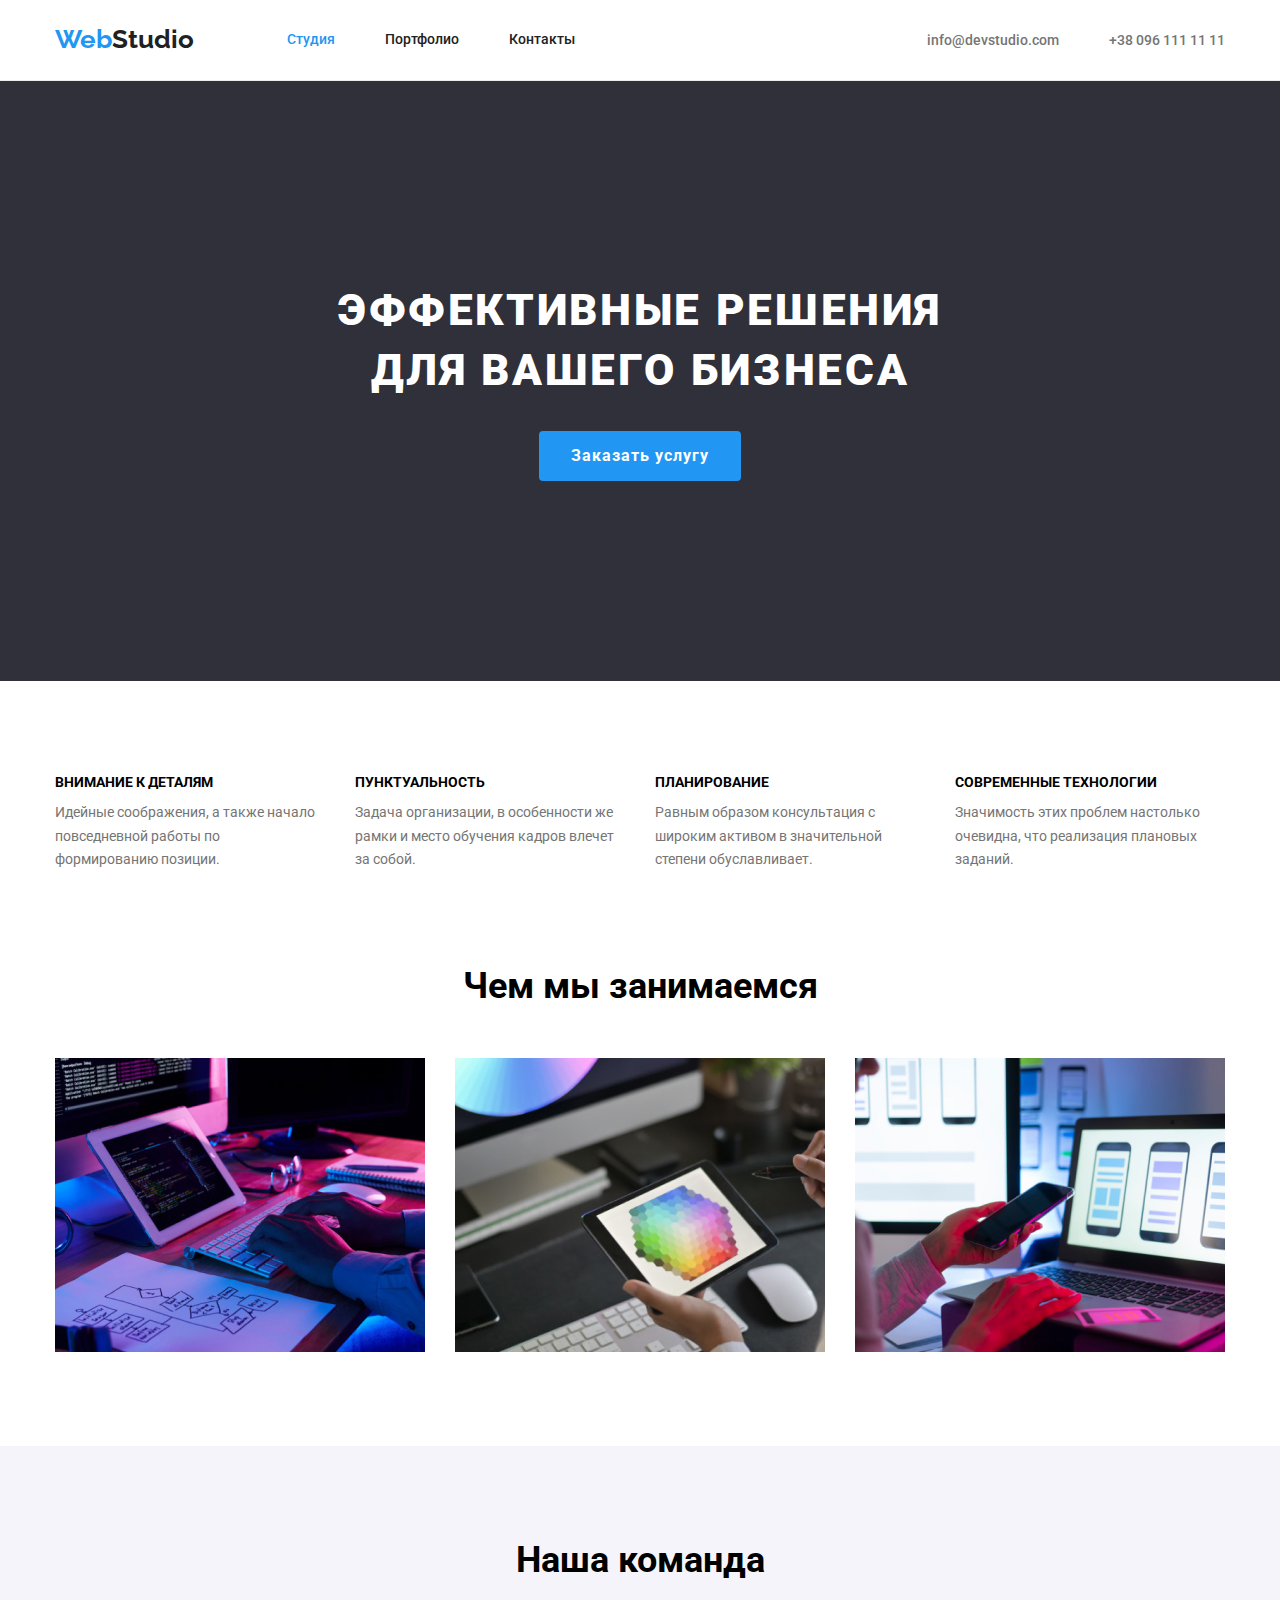
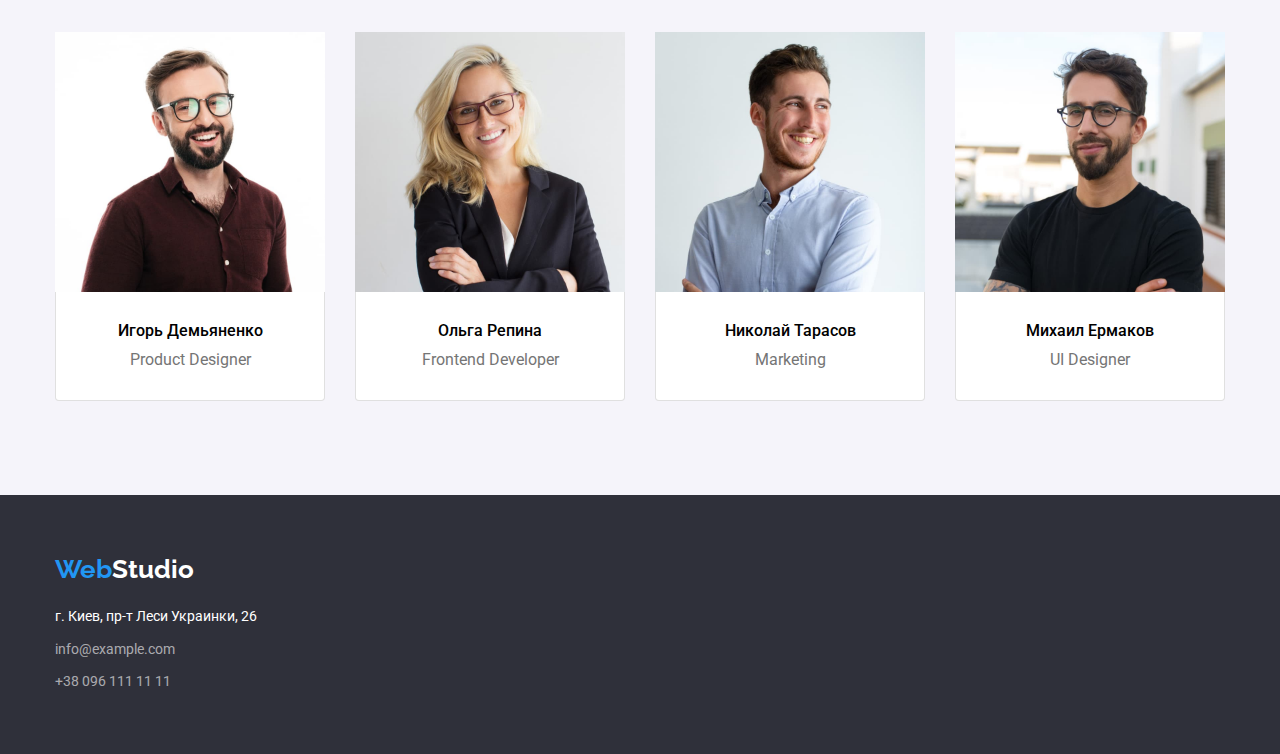
==== commit d01cb8d2: "Закончили работу над ошибками" ====
--- a/index.html
+++ b/index.html
@@ -196,7 +196,7 @@
                 >info@example.com</a
               >
             </li>
-            <li class="address-list">
+            <li>
               <a href="tel:+380961111111 " class="link contact-info-item"
                 >+38 096 111 11 11</a
               >
--- a/css/styless.css
+++ b/css/styless.css
@@ -1,479 +1,465 @@
-h1,
-h2,
-h3,
-p {
-    margin-top: 0;
-    margin-bottom: 0;
-}
-
-ul {
-    margin-top: 0;
-    margin-bottom: 0;
-    padding-left: 0;
-}
-
-img {
-    display: block;
-}
-
-.list {
-    list-style: none;
-    padding: 0;
-    margin: 0;
-}
-
-.link {
-    text-decoration: none;
-}
-
- :root {
-    --primary-text-color: #212121;
-    --title-color: #757575;
-    --primary-text-color-theme-light: #E5E5E5;
-    --secondary-text-color-theme-light: #F5F4FA;
-    --primary-text-color-theme-dark: #2F303A;
-}
-
-body {
-    font-family: "Roboto", sans-serif;
-    font-style: normal;
-}
-
-
-/*цвет основного текста #212121*/
-
-
-/*цвет вторичного текста #757575*/
-
-
-/*белый #FFFFFF*/
-
-
-/*акцент #2196F3*/
-
-
-/*цвет фона #F5F4FA*/
-
-
-/* цвет фона #2F303A*/
-
-.container {
-    width: 1200px;
-    padding-left: 15px;
-    padding-right: 15px;
-    margin: 0 auto;
-}
-
-
-/*      HEADER    */
-
-.page-header {
-    background-color: #FFFFFF;
-    border-bottom: 1px solid #ECECEC;
-}
-
-.page-container {
-    display: flex;
-}
-
-.logo {
-    color: #2196F3;
-    font-family: 'Raleway', sans-serif;
-    font-weight: 700;
-    font-size: 26px;
-    line-height: 1, 19;
-    display: block;
-    padding-top: 24px;
-    padding-bottom: 25px;
-}
-
-.logo-accent {
-    color: var(--primary-text-color);
-    font-family: 'Raleway', sans-serif;
-    font-weight: 700;
-    font-size: 26px;
-    line-height: 1, 19;
-}
-
-.logo-accent-footer {
-    color: #FFFFFF;
-    font-family: 'Raleway', sans-serif;
-    font-weight: 700;
-    font-size: 26px;
-    line-height: 1, 19;
-}
-
-.menu {
-    font-weight: 500;
-    font-size: 14px;
-    line-height: 1.14;
-    display: flex;
-    margin-left: 93px;
-}
-
-.menu li {
-    margin-right: 50px;
-}
-
-.menu .menu-item:last-child {
-    margin-right: 0;
-}
-
-.menu .site-nav {
-    display: block;
-    padding-top: 32px;
-    padding-bottom: 32px;
-}
-
-.menu .contact-nav {
-    display: block;
-    padding-top: 32px;
-    padding-bottom: 32px;
-}
-
-.menu-contact {
-    display: flex;
-    margin-left: auto;
-}
-
-.menu-contact li {
-    margin-right: 50px;
-}
-
-.menu-contact .item:last-child {
-    margin-right: 0;
-}
-
-.menu-contact .contact-nav {
-    display: block;
-    padding-top: 32px;
-    padding-bottom: 32px;
-}
-
-.main-nav {
-    display: flex;
-    align-items: center;
-}
-
-.filters-btn {
-    margin-right: 8px;
-}
-
-.filters .filters-btn:last-child {
-    margin-right: 0;
-}
-
-.catalog {
-    display: flex;
-    flex-wrap: wrap;
-    justify-content: space-between;
-}
-
-.catalog-link {
-    margin-bottom: 30px;
-}
-
-.site-nav {
-    color: var(--primary-text-color);
-    font-weight: 500;
-    font-size: 14px;
-}
-
-.site-nav:hover,
-.site-nav:focus {
-    color: #2196F3;
-}
-
-.site-nav.current {
-    color: #2196F3;
-}
-
-.contact-nav {
-    color: var(--title-color);
-    font-weight: 500;
-    font-size: 14px;
-}
-
-.contact-nav:hover,
-.contact-nav:focus {
-    color: #2196F3;
-}
-
-.modal-btn {
-    color: #FFFFFF;
-    background-color: #2196F3;
-    font-weight: 700;
-    font-size: 16px;
-    line-height: 1.87;
-    text-align: center;
-    letter-spacing: 0.06em;
-    cursor: pointer;
-    display: inline-block;
-    border-radius: 4px;
-    min-width: 200px;
-    height: 50px
-}
-
-.modal-btn:hover,
-.modal-btn:focus {
-    background-color: #188CE8;
-    color: #FFFFFF;
-}
-
-.style-btn {
-    background-color: var(--secondary-text-color-theme-light);
-    color: var(--primary-text-color);
-    font-weight: 500;
-    font-size: 16px;
-    line-height: 1.62;
-    text-align: center;
-    cursor: pointer;
-}
-
-.style-btn:hover,
-.style-btn:focus {
-    color: #FFFFFF;
-    background-color: #2196F3;
-}
-
-.style-btn.current {
-    color: #FFFFFF;
-    background-color: #2196F3;
-}
-
-
-/*   hero  */
-
-.hero {
-    color: #FFFFFF;
-    background-color: var(--primary-text-color-theme-dark);
-    text-align: center;
-    padding-top: 200px;
-    padding-bottom: 200px;
-}
-
-.hero-title {
-    font-weight: 900;
-    font-size: 44px;
-    line-height: 1.36;
-    text-align: center;
-    vertical-align: Top;
-    letter-spacing: 0.06em;
-    max-width: 696px;
-    margin: 0 auto;
-    margin-bottom: 30px;
-    border: none;
-}
-
-.filters-link {
-    text-align: center;
-}
-
-
-/* section  */
-
-.section-theme-light {
-    background-color: var(--primary-text-color-theme-light);
-}
-
-.section-title-theme-light {
-    background-color: var(--primary-text-color-theme-light);
-}
-
-.title-theme-light {
-    background-color: var(--secondary-text-color-theme-light);
-}
-
-.background-theme-light {
-    background-color: var(--primary-text-color-theme-light);
-}
-
-.section {
-    padding-top: 94px;
-    padding-bottom: 94px;
-}
-
-.section-advantage {
-    padding-top: 94px;
-}
-
-.section-title {
-    font-weight: 700;
-    font-size: 36px;
-    line-height: 1.16;
-    text-align: center;
-    padding-bottom: 50px;
-}
-
-.visually-hidden {
-    position: absolute;
-    width: 1px;
-    height: 1px;
-    margin: -1px;
-    border: 0;
-    padding: 0;
-    white-space: nowrap;
-    clip-path: inset(100%);
-    clip: rect(0 0 0 0);
-    overflow: hidden;
-}
-
-.feature {
-    display: flex;
-    padding: 0;
-    margin: 0;
-}
-
-.feature-list {
-    margin-right: 30px;
-    width: 270px;
-}
-
-.feature .feature-list:last-child {
-    margin-right: 0;
-}
-
-.employees {
-    display: flex;
-    padding: 0;
-    margin: 0;
-}
-
-.image-list {
-    margin-right: 30px;
-}
-
-.feature-title {
-    font-weight: 700;
-    font-size: 14px;
-    line-height: 1.14;
-    display: flex;
-    margin-bottom: 10px;
-}
-
-.feature .image-list:last-child {
-    margin-right: 0;
-}
-
-.employees-photo {
-    margin-right: 30px;
-}
-
-.employees .employees-photo:last-child {
-    margin-right: 0;
-}
-
-.employees-content-wrapper {
-    padding-top: 30px;
-    background-color: #FFFFFF;
-    border-bottom-left-radius: 4px;
-    border-bottom-right-radius: 4px;
-    border-bottom: 1px solid rgba(0, 0, 0, 0.12);
-    border-left: 1px solid rgba(0, 0, 0, 0.12);
-    border-right: 1px solid rgba(0, 0, 0, 0.12);
-}
-
-.employees-name {
-    font-weight: 500;
-    font-size: 16px;
-    line-height: 1.18;
-    text-align: center;
-    margin-bottom: 10px;
-}
-
-.employees-position {
-    color: var(--title-color);
-    font-weight: 400;
-    font-size: 16px;
-    line-height: 1.18;
-    text-align: center;
-    padding-bottom: 30px;
-}
-
-.text {
-    color: var(--title-color);
-    font-weight: 400;
-    font-size: 14px;
-    line-height: 1.71;
-}
-
-.filters {
-    display: flex;
-    justify-content: center;
-    margin-bottom: 34px;
-    width: 611px;
-    height: 54px;
-    margin-left: 280px;
-}
-
-.section-works {
-    color: var(--primary-text-color);
-    font-weight: 700;
-    font-size: 18px;
-    line-height: 2;
-    padding-top: 20px;
-    padding-bottom: 4px;
-    padding-left: 24px;
-}
-
-.subtytle {
-    color: var(--title-color);
-    font-weight: 400;
-    font-size: 16px;
-    line-height: 1.87;
-    padding-bottom: 20px;
-    padding-left: 24px;
-}
-
-.catalog-content-wrapper {
-    background-color: #FFFFFF;
-    border: #EEEEEE;
-}
-
-
-/*    FOOTER   */
-
-.logo-footer {
-    color: #2196F3;
-    font-family: 'Raleway', sans-serif;
-    font-weight: 700;
-    font-size: 26px;
-    line-height: 1, 19;
-    display: block;
-    padding-top: 60px;
-    padding-bottom: 20px;
-}
-
-.address {
-    font-style: normal;
-    padding-bottom: 60px;
-}
-
-.contact-info {
-    color: #FFFFFF;
-    font-weight: 400;
-    font-size: 14px;
-    line-height: 1.71;
-    margin-top: 20px;
-}
-
-.contact-info:hover,
-.contact-info:focus {
-    color: #2196F3;
-}
-
-.contact-info-item {
-    color: rgba(255, 255, 255, 0.6);
-    font-weight: 400;
-    font-size: 14px;
-    line-height: 1.71;
-}
-
-.contact-info-item:hover,
-.contact-info-item:focus {
-    color: #2196F3;
-}
-
-.footer {
-    background-color: var(--primary-text-color-theme-dark);
-}+                    h1,
+                    h2,
+                    h3,
+                    p {
+                        margin-top: 0;
+                        margin-bottom: 0;
+                    }
+                    
+                    ul {
+                        margin-top: 0;
+                        margin-bottom: 0;
+                        padding-left: 0;
+                    }
+                    
+                    img {
+                        display: block;
+                    }
+                    
+                    .list {
+                        list-style: none;
+                        padding: 0;
+                        margin: 0;
+                    }
+                    
+                    .link {
+                        text-decoration: none;
+                    }
+                    
+                     :root {
+                        --primary-text-color: #212121;
+                        --title-color: #757575;
+                        --primary-text-color-theme-light: #E5E5E5;
+                        --secondary-text-color-theme-light: #F5F4FA;
+                        --primary-text-color-theme-dark: #2F303A;
+                    }
+                    
+                    body {
+                        font-family: "Roboto", sans-serif;
+                        font-style: normal;
+                    }
+                    /*цвет основного текста #212121*/
+                    /*цвет вторичного текста #757575*/
+                    /*белый #FFFFFF*/
+                    /*акцент #2196F3*/
+                    /*цвет фона #F5F4FA*/
+                    /* цвет фона #2F303A*/
+                    
+                    .container {
+                        width: 1200px;
+                        padding-left: 15px;
+                        padding-right: 15px;
+                        margin: 0 auto;
+                    }
+                    /*      HEADER    */
+                    
+                    .page-header {
+                        background-color: #FFFFFF;
+                        border-bottom: 1px solid #ECECEC;
+                    }
+                    
+                    .page-container {
+                        display: flex;
+                    }
+                    
+                    .logo {
+                        color: #2196F3;
+                        font-family: 'Raleway', sans-serif;
+                        font-weight: 700;
+                        font-size: 26px;
+                        line-height: 1, 19;
+                        display: block;
+                        padding-top: 24px;
+                        padding-bottom: 25px;
+                    }
+                    
+                    .logo-accent {
+                        color: var(--primary-text-color);
+                        font-family: 'Raleway', sans-serif;
+                        font-weight: 700;
+                        font-size: 26px;
+                        line-height: 1, 19;
+                    }
+                    
+                    .logo-accent-footer {
+                        color: #FFFFFF;
+                        font-family: 'Raleway', sans-serif;
+                        font-weight: 700;
+                        font-size: 26px;
+                        line-height: 1, 19;
+                    }
+                    
+                    .menu {
+                        font-weight: 500;
+                        font-size: 14px;
+                        line-height: 1.14;
+                        display: flex;
+                        margin-left: 93px;
+                    }
+                    
+                    .menu li {
+                        margin-right: 50px;
+                    }
+                    
+                    .menu .menu-item:last-child {
+                        margin-right: 0;
+                    }
+                    
+                    .menu .site-nav {
+                        display: block;
+                        padding-top: 32px;
+                        padding-bottom: 32px;
+                    }
+                    
+                    .menu .contact-nav {
+                        display: block;
+                        padding-top: 32px;
+                        padding-bottom: 32px;
+                    }
+                    
+                    .menu-contact {
+                        display: flex;
+                        margin-left: auto;
+                    }
+                    
+                    .menu-contact li {
+                        margin-right: 50px;
+                    }
+                    
+                    .menu-contact .item:last-child {
+                        margin-right: 0;
+                    }
+                    
+                    .menu-contact .contact-nav {
+                        display: block;
+                        padding-top: 32px;
+                        padding-bottom: 32px;
+                    }
+                    
+                    .main-nav {
+                        display: flex;
+                        align-items: center;
+                    }
+                    
+                    .filters-btn {
+                        margin-right: 8px;
+                    }
+                    
+                    .filters .filters-btn:last-child {
+                        margin-right: 0;
+                    }
+                    
+                    .catalog {
+                        display: flex;
+                        flex-wrap: wrap;
+                        flex-basis: calc((100%-90px)/3);
+                    }
+                    
+                    .catalog-link {
+                        background-color: #FFFFFF;
+                    }
+                    
+                    .catalog-link:not(:nth-child(3n)) {
+                        margin-right: 30px;
+                    }
+                    
+                    .catalog-link:not(:nth-last-child(-n + 3)) {
+                        margin-bottom: 30px;
+                    }
+                    
+                    .catalog-content-wrapper {
+                        border-bottom: 1px #EEEEEE;
+                        border-left: 1px #EEEEEE;
+                        border-right: 1px #EEEEEE;
+                        padding: 20px 24px;
+                    }
+                    
+                    .site-nav {
+                        color: var(--primary-text-color);
+                        font-weight: 500;
+                        font-size: 14px;
+                    }
+                    
+                    .site-nav:hover,
+                    .site-nav:focus {
+                        color: #2196F3;
+                    }
+                    
+                    .site-nav.current {
+                        color: #2196F3;
+                    }
+                    
+                    .contact-nav {
+                        color: var(--title-color);
+                        font-weight: 500;
+                        font-size: 14px;
+                    }
+                    
+                    .contact-nav:hover,
+                    .contact-nav:focus {
+                        color: #2196F3;
+                    }
+                    
+                    .modal-btn {
+                        color: #FFFFFF;
+                        background-color: #2196F3;
+                        font-weight: 700;
+                        font-size: 16px;
+                        line-height: 1.87;
+                        text-align: center;
+                        letter-spacing: 0.06em;
+                        cursor: pointer;
+                        display: inline-block;
+                        border-radius: 4px;
+                        padding: 10px 32px 10px 32px;
+                        border: none;
+                    }
+                    
+                    .modal-btn:hover,
+                    .modal-btn:focus {
+                        background-color: #188CE8;
+                        color: #FFFFFF;
+                    }
+                    
+                    .style-btn {
+                        background-color: var(--secondary-text-color-theme-light);
+                        color: var(--primary-text-color);
+                        font-weight: 500;
+                        font-size: 16px;
+                        line-height: 1.62;
+                        text-align: center;
+                        cursor: pointer;
+                        padding: 6px 22px 6px 22px;
+                    }
+                    
+                    .style-btn:hover,
+                    .style-btn:focus {
+                        color: #FFFFFF;
+                        background-color: #2196F3;
+                    }
+                    
+                    .style-btn.current {
+                        color: #FFFFFF;
+                        background-color: #2196F3;
+                    }
+                    /*   hero  */
+                    
+                    .hero {
+                        color: #FFFFFF;
+                        background-color: var(--primary-text-color-theme-dark);
+                        text-align: center;
+                        padding-top: 200px;
+                        padding-bottom: 200px;
+                    }
+                    
+                    .hero-title {
+                        font-weight: 900;
+                        font-size: 44px;
+                        line-height: 1.36;
+                        text-align: center;
+                        vertical-align: Top;
+                        letter-spacing: 0.06em;
+                        max-width: 696px;
+                        margin: 0 auto;
+                        margin-bottom: 30px;
+                        border: none;
+                    }
+                    
+                    .filters-link {
+                        text-align: center;
+                    }
+                    /* section  */
+                    
+                    .section-theme-light {
+                        background-color: var(--primary-text-color-theme-light);
+                    }
+                    
+                    .section-title-theme-light {
+                        background-color: var(--primary-text-color-theme-light);
+                    }
+                    
+                    .title-theme-light {
+                        background-color: var(--secondary-text-color-theme-light);
+                    }
+                    
+                    .background-theme-light {
+                        background-color: var(--primary-text-color-theme-light);
+                    }
+                    
+                    .section {
+                        padding-top: 94px;
+                        padding-bottom: 94px;
+                    }
+                    
+                    .section-advantage {
+                        padding-top: 94px;
+                    }
+                    
+                    .section-title {
+                        font-weight: 700;
+                        font-size: 36px;
+                        line-height: 1.16;
+                        text-align: center;
+                        padding-bottom: 50px;
+                    }
+                    
+                    .visually-hidden {
+                        position: absolute;
+                        width: 1px;
+                        height: 1px;
+                        margin: -1px;
+                        border: 0;
+                        padding: 0;
+                        white-space: nowrap;
+                        clip-path: inset(100%);
+                        clip: rect(0 0 0 0);
+                        overflow: hidden;
+                    }
+                    
+                    .feature {
+                        display: flex;
+                        padding: 0;
+                        margin: 0;
+                    }
+                    
+                    .feature-list {
+                        margin-right: 30px;
+                        width: 270px;
+                    }
+                    
+                    .feature .feature-list:last-child {
+                        margin-right: 0;
+                    }
+                    
+                    .employees {
+                        display: flex;
+                        padding: 0;
+                        margin: 0;
+                    }
+                    
+                    .image-list {
+                        margin-right: 30px;
+                    }
+                    
+                    .feature-title {
+                        font-weight: 700;
+                        font-size: 14px;
+                        line-height: 1.14;
+                        display: flex;
+                        margin-bottom: 10px;
+                    }
+                    
+                    .feature .image-list:last-child {
+                        margin-right: 0;
+                    }
+                    
+                    .employees-photo {
+                        margin-right: 30px;
+                    }
+                    
+                    .employees .employees-photo:last-child {
+                        margin-right: 0;
+                    }
+                    
+                    .employees-content-wrapper {
+                        padding: 30px 10px;
+                        background-color: #FFFFFF;
+                        border-bottom-left-radius: 4px;
+                        border-bottom-right-radius: 4px;
+                        border-bottom: 1px solid rgba(0, 0, 0, 0.12);
+                        border-left: 1px solid rgba(0, 0, 0, 0.12);
+                        border-right: 1px solid rgba(0, 0, 0, 0.12);
+                    }
+                    
+                    .employees-name {
+                        font-weight: 500;
+                        font-size: 16px;
+                        line-height: 1.18;
+                        text-align: center;
+                        margin-bottom: 10px;
+                    }
+                    
+                    .employees-position {
+                        color: var(--title-color);
+                        font-weight: 400;
+                        font-size: 16px;
+                        line-height: 1.18;
+                        text-align: center;
+                    }
+                    
+                    .text {
+                        color: var(--title-color);
+                        font-weight: 400;
+                        font-size: 14px;
+                        line-height: 1.71;
+                    }
+                    
+                    .filters {
+                        display: flex;
+                        justify-content: center;
+                        margin-bottom: 50px;
+                    }
+                    
+                    .section-works {
+                        color: var(--primary-text-color);
+                        font-weight: 700;
+                        font-size: 18px;
+                        line-height: 2;
+                        margin-bottom: 4px;
+                    }
+                    
+                    .subtytle {
+                        color: var(--title-color);
+                        font-weight: 400;
+                        font-size: 16px;
+                        line-height: 1.87;
+                    }
+                    /*    FOOTER   */
+                    
+                    .logo-footer {
+                        color: #2196F3;
+                        font-family: 'Raleway', sans-serif;
+                        font-weight: 700;
+                        font-size: 26px;
+                        line-height: 1, 19;
+                        display: inline-block;
+                        margin-bottom: 20px;
+                    }
+                    
+                    .address {
+                        font-style: normal;
+                    }
+                    
+                    .address-list {
+                        margin-bottom: 9px;
+                    }
+                    
+                    .contact-info {
+                        color: #FFFFFF;
+                        font-weight: 400;
+                        font-size: 14px;
+                        line-height: 1.71;
+                        margin-top: 20px;
+                    }
+                    
+                    .contact-info:hover,
+                    .contact-info:focus {
+                        color: #2196F3;
+                    }
+                    
+                    .contact-info-item {
+                        color: rgba(255, 255, 255, 0.6);
+                        font-weight: 400;
+                        font-size: 14px;
+                        line-height: 1.71;
+                    }
+                    
+                    .contact-info-item:hover,
+                    .contact-info-item:focus {
+                        color: #2196F3;
+                    }
+                    
+                    .footer {
+                        background-color: var(--primary-text-color-theme-dark);
+                        padding: 60px 0;
+                    }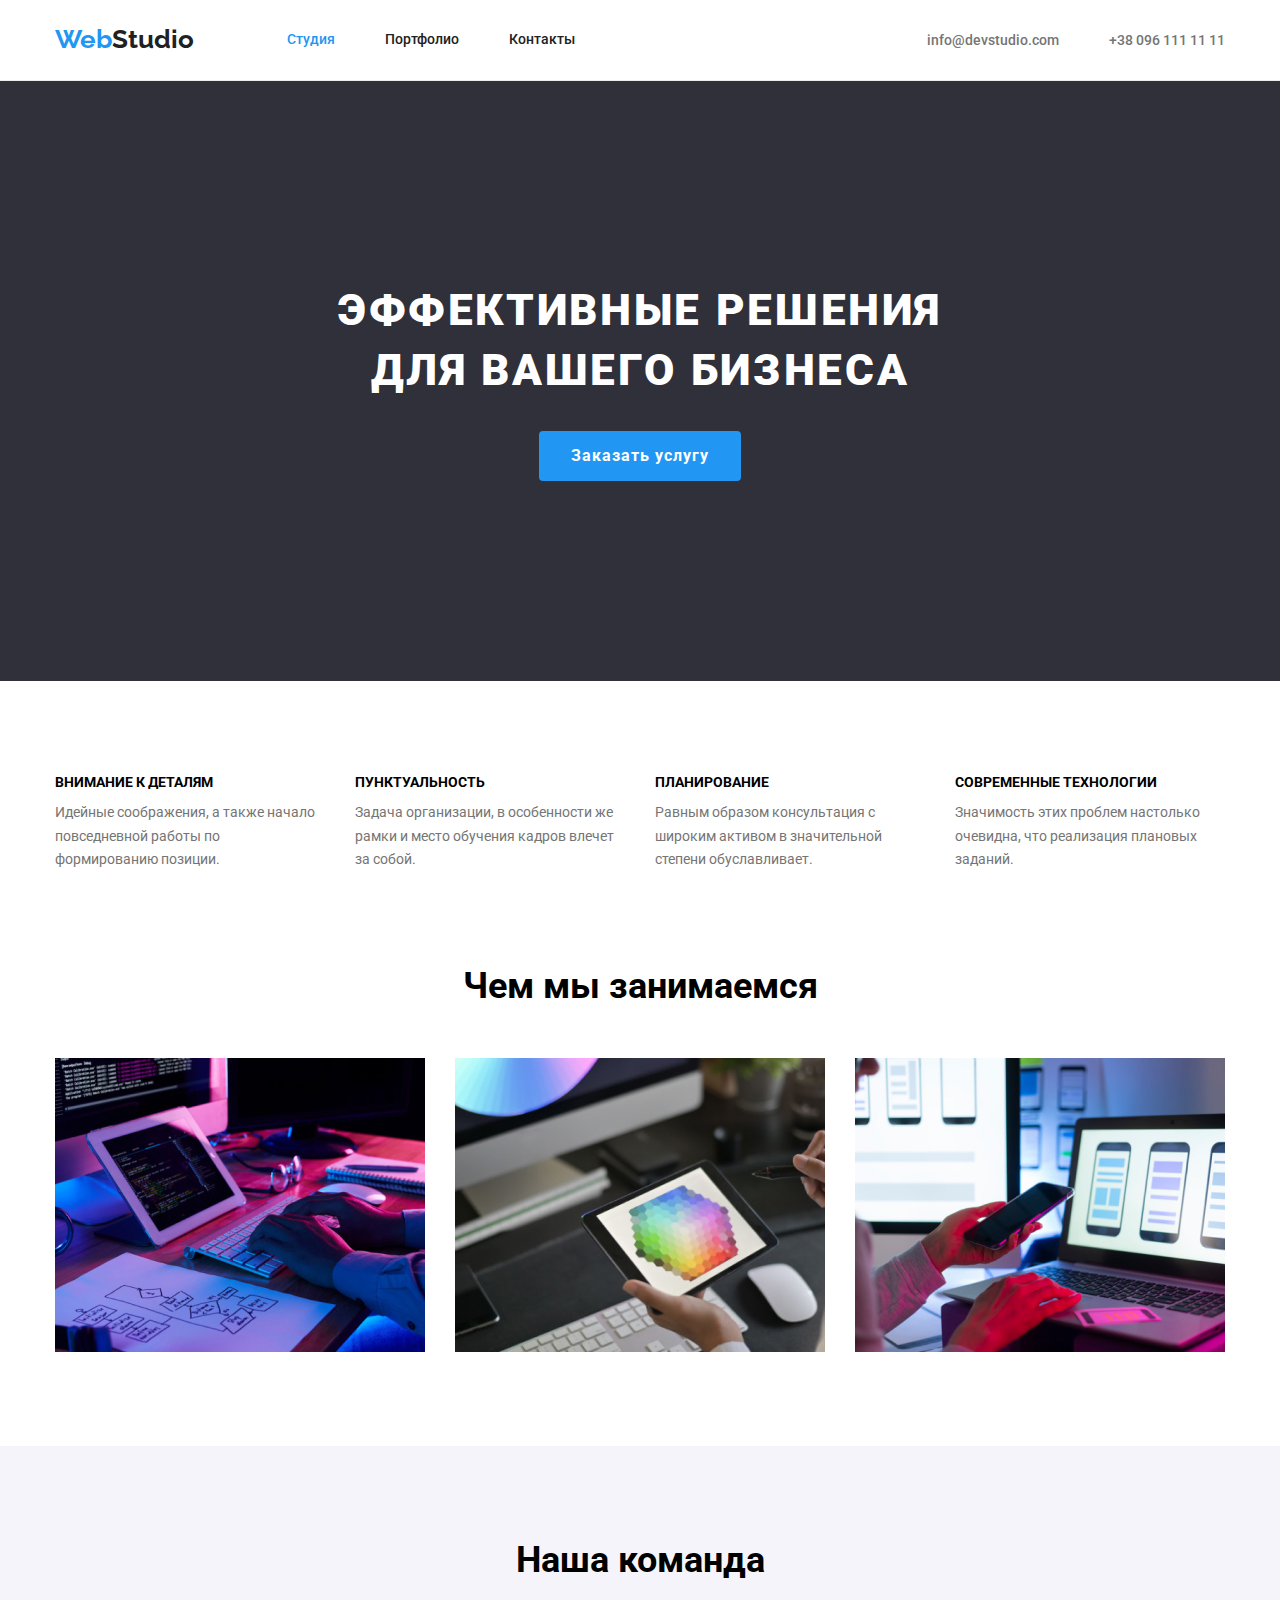
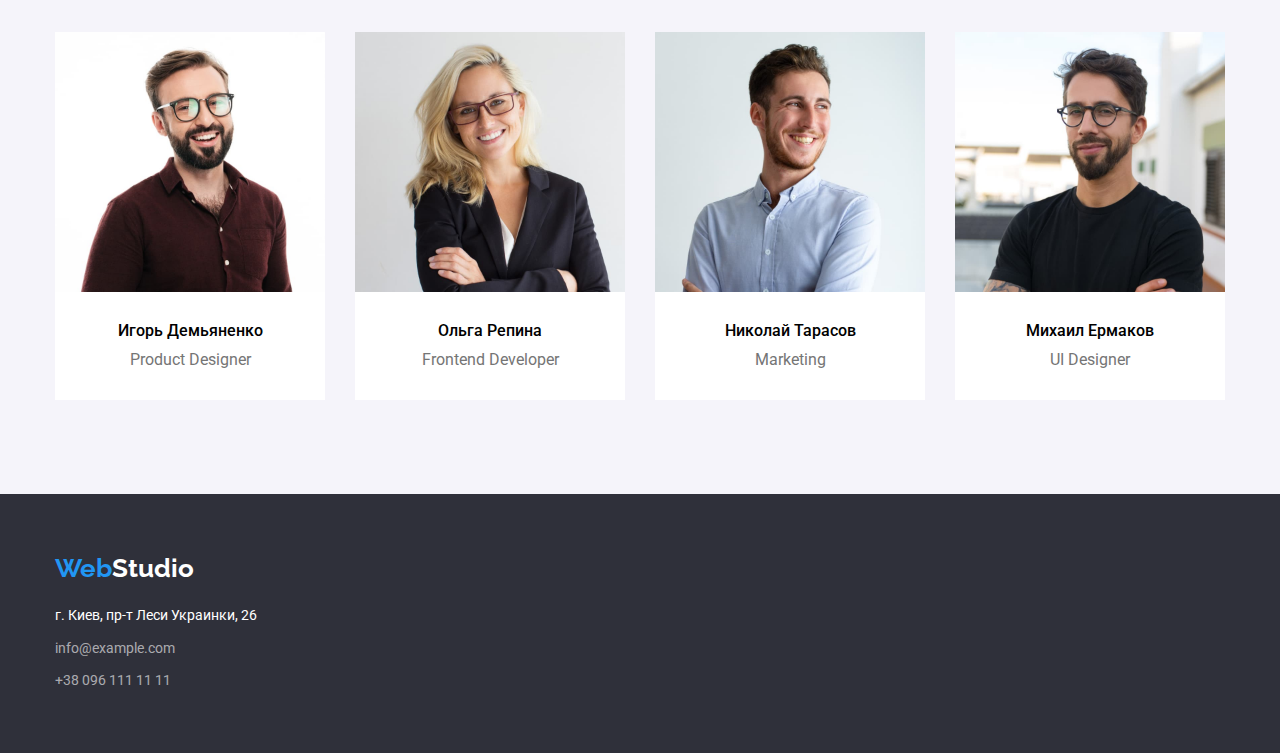
==== commit a5a4019e: "Убрали ошибки" ====
--- a/index.html
+++ b/index.html
@@ -20,10 +20,10 @@
           </a>
                 <ul class="menu list">
                     <li class="menu-item">
-                        <a href="index.html" class="site-nav link current">Студия</a>
+                        <a href="./index.html" class="site-nav link current">Студия</a>
                     </li>
                     <li class="menu-item">
-                        <a href="portfolio.html" class="site-nav link">Портфолио</a>
+                        <a href="./portfolio.html" class="site-nav link">Портфолио</a>
                     </li>
                     <li class="menu-item">
                         <a href="" class="site-nav link">Контакты</a>
--- a/css/styless.css
+++ b/css/styless.css
@@ -168,9 +168,9 @@
                     }
                     
                     .catalog-content-wrapper {
-                        border-bottom: 1px #EEEEEE;
-                        border-left: 1px #EEEEEE;
-                        border-right: 1px #EEEEEE;
+                        border-bottom: 1px solid #EEEEEE;
+                        border-left: 1px solid #EEEEEE;
+                        border-right: 1px solid #EEEEEE;
                         padding: 20px 24px;
                     }
                     
@@ -300,7 +300,7 @@
                         font-size: 36px;
                         line-height: 1.16;
                         text-align: center;
-                        padding-bottom: 50px;
+                        margin-bottom: 50px;
                     }
                     
                     .visually-hidden {
@@ -364,11 +364,6 @@
                     .employees-content-wrapper {
                         padding: 30px 10px;
                         background-color: #FFFFFF;
-                        border-bottom-left-radius: 4px;
-                        border-bottom-right-radius: 4px;
-                        border-bottom: 1px solid rgba(0, 0, 0, 0.12);
-                        border-left: 1px solid rgba(0, 0, 0, 0.12);
-                        border-right: 1px solid rgba(0, 0, 0, 0.12);
                     }
                     
                     .employees-name {
